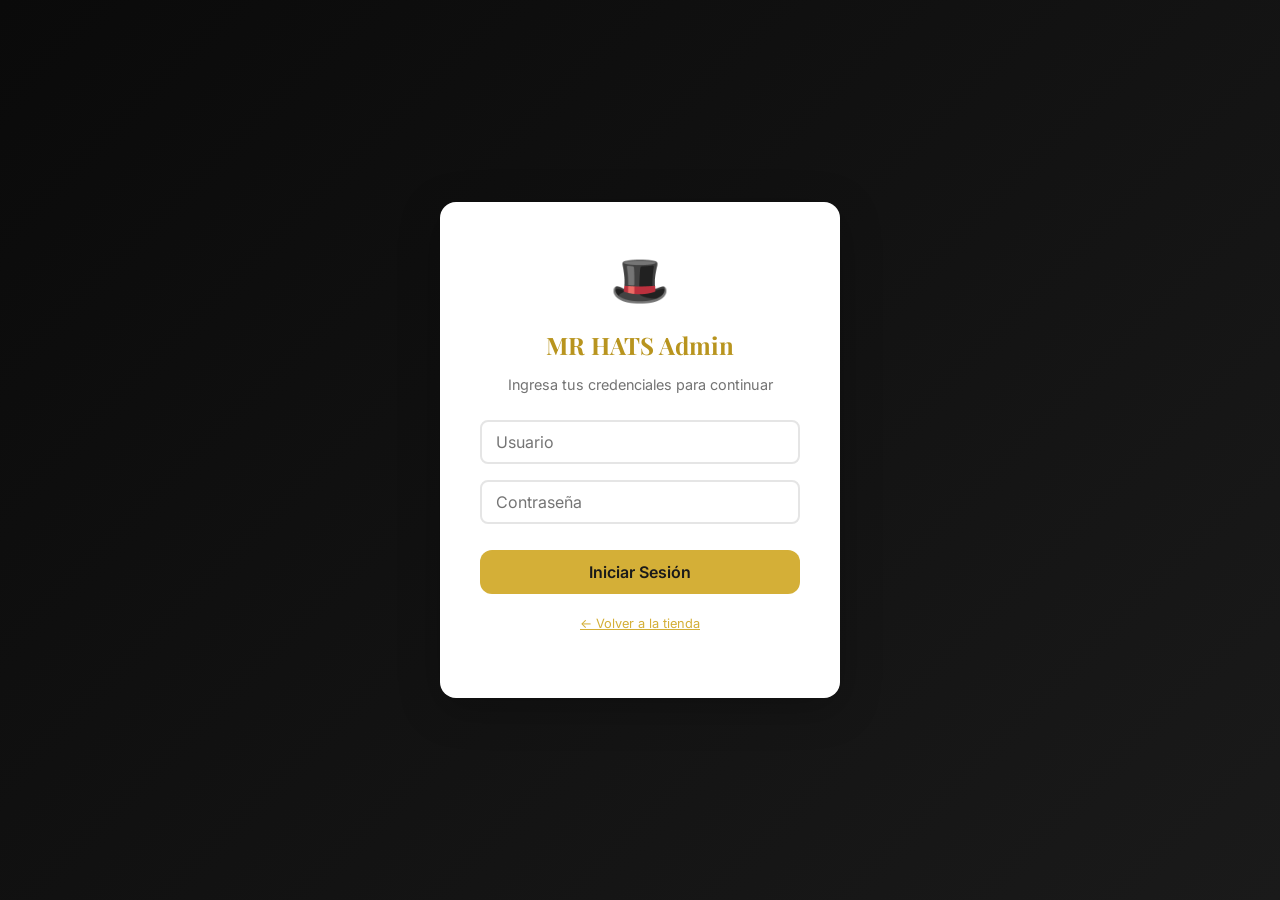
==== admin.html @ 76865976 "feat: Build complete MR HATS e-commerce site with admin panel - Professional storefront with product" ====
<!DOCTYPE html>
<html lang="es">
<head>
    <meta charset="UTF-8">
    <meta name="viewport" content="width=device-width, initial-scale=1.0">
    <title>MR HATS - Panel de Administración</title>
    <link rel="stylesheet" href="css/styles.css">
    <link href="https://fonts.googleapis.com/css2?family=Playfair+Display:wght@400;700;900&family=Inter:wght@300;400;500;600;700&display=swap" rel="stylesheet">
</head>
<body>
    <!-- Login Screen -->
    <div class="admin-login" id="loginScreen">
        <div class="login-box">
            <span class="logo-icon">🎩</span>
            <h2>MR HATS Admin</h2>
            <p>Ingresa tus credenciales para continuar</p>
            <div class="login-error" id="loginError">Usuario o contraseña incorrectos</div>
            <form onsubmit="handleLogin(event)">
                <div class="form-group">
                    <input type="text" id="loginUser" placeholder="Usuario" required>
                </div>
                <div class="form-group">
                    <input type="password" id="loginPass" placeholder="Contraseña" required>
                </div>
                <button type="submit" class="btn btn-primary btn-full">Iniciar Sesión</button>
            </form>
            <p style="margin-top: 20px; font-size: 0.8rem; color: #999;">
                <a href="index.html" style="color: #D4AF37;">← Volver a la tienda</a>
            </p>
        </div>
    </div>

    <!-- Admin Layout -->
    <div class="admin-layout" id="adminLayout">
        <!-- Admin Header -->
        <div class="admin-header">
            <h2>🎩 MR HATS - Admin Panel</h2>
            <div class="admin-header-actions">
                <a href="index.html" class="btn btn-outline btn-sm">Ver Tienda</a>
                <button class="btn btn-danger btn-sm" onclick="handleLogout()">Cerrar Sesión</button>
            </div>
        </div>

        <div class="admin-body">
            <!-- Sidebar -->
            <div class="admin-sidebar">
                <button class="admin-nav-item active" onclick="showSection('dashboard', this)">📊 Dashboard</button>
                <button class="admin-nav-item" onclick="showSection('products', this)">🎩 Productos</button>
                <button class="admin-nav-item" onclick="showSection('add-product', this)">➕ Agregar Producto</button>
                <button class="admin-nav-item" onclick="showSection('orders', this)">📦 Pedidos</button>
                <button class="admin-nav-item" onclick="showSection('inventory', this)">📋 Inventario</button>
            </div>

            <!-- Content -->
            <div class="admin-content">
                <!-- Dashboard -->
                <div class="admin-section active" id="section-dashboard">
                    <h2 style="margin-bottom: 24px;">Dashboard</h2>
                    <div class="stats-grid">
                        <div class="stat-card">
                            <h4>Total Productos</h4>
                            <div class="stat-value" id="statProducts">0</div>
                        </div>
                        <div class="stat-card">
                            <h4>Total Pedidos</h4>
                            <div class="stat-value" id="statOrders">0</div>
                        </div>
                        <div class="stat-card">
                            <h4>Ventas Totales</h4>
                            <div class="stat-value" id="statSales">$0</div>
                        </div>
                        <div class="stat-card">
                            <h4>Productos Agotados</h4>
                            <div class="stat-value" id="statOutOfStock">0</div>
                        </div>
                    </div>
                    <h3 style="margin-bottom: 16px;">Pedidos Recientes</h3>
                    <div id="recentOrders"></div>
                </div>

                <!-- Products -->
                <div class="admin-section" id="section-products">
                    <div class="admin-toolbar">
                        <h2>Productos</h2>
                        <button class="btn btn-primary btn-sm" onclick="showSection('add-product', document.querySelector('.admin-nav-item:nth-child(3)'))">+ Nuevo Producto</button>
                    </div>
                    <div id="productsTable"></div>
                </div>

                <!-- Add/Edit Product -->
                <div class="admin-section" id="section-add-product">
                    <h2 style="margin-bottom: 24px;" id="productFormTitle">Agregar Producto</h2>
                    <div class="admin-form">
                        <form onsubmit="saveProduct(event)">
                            <input type="hidden" id="editProductId" value="">
                            <div class="form-group">
                                <label>Nombre del Producto *</label>
                                <input type="text" id="prodName" required placeholder="Ej: 59FIFTY Fitted Yankees">
                            </div>
                            <div class="form-group">
                                <label>Marca *</label>
                                <select id="prodBrand" required onchange="autoPrice()">
                                    <option value="">Seleccionar marca</option>
                                    <option value="New Era">New Era ($25.00)</option>
                                    <option value="Stetson">Stetson ($49.99)</option>
                                    <option value="Resistol">Resistol ($49.99)</option>
                                    <option value="Ariat">Ariat ($49.99)</option>
                                    <option value="Bailey">Bailey ($49.99)</option>
                                    <option value="Charlie 1 Horse">Charlie 1 Horse ($49.99)</option>
                                    <option value="Larry Mahan">Larry Mahan ($49.99)</option>
                                </select>
                            </div>
                            <div class="form-group">
                                <label>Categoría *</label>
                                <select id="prodCategory" required>
                                    <option value="">Seleccionar categoría</option>
                                    <option value="Western">Western / Cowboy</option>
                                    <option value="Baseball">Baseball / Snapback</option>
                                    <option value="Dress">Dress Hats</option>
                                    <option value="Straw">Straw Hats</option>
                                    <option value="Felt">Felt Hats</option>
                                </select>
                            </div>
                            <div class="form-group">
                                <label>Precio ($) *</label>
                                <input type="number" id="prodPrice" step="0.01" required placeholder="25.00">
                            </div>
                            <div class="form-group">
                                <label>Descripción</label>
                                <textarea id="prodDescription" rows="3" placeholder="Descripción del producto..."></textarea>
                            </div>
                            <div class="form-group">
                                <label>Color</label>
                                <input type="text" id="prodColor" placeholder="Ej: Negro, Café, Natural">
                            </div>
                            <div class="form-group">
                                <label>Emoji (imagen)</label>
                                <select id="prodImage">
                                    <option value="🧢">🧢 Gorra</option>
                                    <option value="🤠">🤠 Cowboy</option>
                                    <option value="🎩">🎩 Sombrero</option>
                                </select>
                            </div>
                            <div class="form-group">
                                <label>
                                    <input type="checkbox" id="prodInStock" checked> En Stock
                                </label>
                            </div>
                            <div style="display: flex; gap: 12px;">
                                <button type="submit" class="btn btn-primary">Guardar Producto</button>
                                <button type="button" class="btn btn-outline" onclick="resetProductForm()">Cancelar</button>
                            </div>
                        </form>
                    </div>
                </div>

                <!-- Orders -->
                <div class="admin-section" id="section-orders">
                    <h2 style="margin-bottom: 24px;">Pedidos</h2>
                    <div id="ordersTable"></div>
                </div>

                <!-- Inventory -->
                <div class="admin-section" id="section-inventory">
                    <h2 style="margin-bottom: 24px;">Inventario</h2>
                    <div id="inventoryTable"></div>
                </div>
            </div>
        </div>
    </div>

    <!-- Edit Order Modal -->
    <div class="modal-overlay" id="orderModal">
        <div class="modal">
            <div class="modal-header">
                <h3>Actualizar Pedido</h3>
                <button onclick="closeOrderModal()" class="modal-close">✕</button>
            </div>
            <div id="orderDetails"></div>
            <div class="form-group" style="margin-top: 16px;">
                <label>Estado del Pedido</label>
                <select id="orderStatus">
                    <option value="Pending">Pendiente</option>
                    <option value="Processing">Procesando</option>
                    <option value="Shipped">Enviado</option>
                    <option value="Delivered">Entregado</option>
                </select>
            </div>
            <button class="btn btn-primary" onclick="updateOrderStatus()">Actualizar Estado</button>
        </div>
    </div>

    <script src="js/admin.js"></script>
</body>
</html>
---- css/styles.css ----
/* ==========================================
   MR HATS - Premium Hats | San Antonio, TX
   ========================================== */

:root {
    --black: #1a1a1a;
    --dark: #111111;
    --gold: #D4AF37;
    --gold-light: #e8cc6e;
    --gold-dark: #b8941e;
    --white: #ffffff;
    --gray-100: #f5f5f5;
    --gray-200: #e5e5e5;
    --gray-300: #d4d4d4;
    --gray-600: #737373;
    --gray-800: #333333;
    --success: #22c55e;
    --danger: #ef4444;
    --warning: #f59e0b;
    --radius: 12px;
    --shadow: 0 4px 20px rgba(0,0,0,0.15);
    --shadow-lg: 0 10px 40px rgba(0,0,0,0.25);
    --transition: all 0.3s ease;
}

* {
    margin: 0;
    padding: 0;
    box-sizing: border-box;
}

body {
    font-family: 'Inter', -apple-system, BlinkMacSystemFont, sans-serif;
    background: var(--gray-100);
    color: var(--black);
    line-height: 1.6;
    overflow-x: hidden;
}

h1, h2, h3, h4, h5, h6 {
    font-family: 'Playfair Display', Georgia, serif;
}

.container {
    max-width: 1280px;
    margin: 0 auto;
    padding: 0 20px;
}

.btn {
    display: inline-block;
    padding: 12px 32px;
    border: none;
    border-radius: var(--radius);
    font-size: 1rem;
    font-weight: 600;
    cursor: pointer;
    transition: var(--transition);
    text-decoration: none;
    text-align: center;
    font-family: 'Inter', sans-serif;
}

.btn-primary {
    background: var(--gold);
    color: var(--black);
}

.btn-primary:hover {
    background: var(--gold-light);
    transform: translateY(-2px);
    box-shadow: 0 4px 15px rgba(212, 175, 55, 0.4);
}

.btn-outline {
    background: transparent;
    border: 2px solid var(--gold);
    color: var(--gold);
}

.btn-outline:hover {
    background: var(--gold);
    color: var(--black);
}

.btn-danger {
    background: var(--danger);
    color: white;
}

.btn-danger:hover {
    background: #dc2626;
}

.btn-sm {
    padding: 8px 16px;
    font-size: 0.85rem;
}

.btn-full {
    width: 100%;
    margin-top: 10px;
}

/* ==========================================
   HEADER
   ========================================== */
.header {
    position: fixed;
    top: 0;
    left: 0;
    right: 0;
    z-index: 1000;
    background: var(--dark);
    border-bottom: 2px solid var(--gold);
    transition: var(--transition);
}

.header.scrolled {
    box-shadow: var(--shadow-lg);
}

.header-inner {
    display: flex;
    align-items: center;
    justify-content: space-between;
    padding: 12px 20px;
}

.logo {
    display: flex;
    align-items: center;
    gap: 12px;
    text-decoration: none;
    color: var(--white);
}

.logo-icon {
    font-size: 2.2rem;
}

.logo-text {
    font-size: 1.8rem;
    font-weight: 900;
    color: var(--gold);
    letter-spacing: 3px;
    line-height: 1;
}

.logo-tagline {
    font-size: 0.7rem;
    color: var(--gray-300);
    letter-spacing: 2px;
    text-transform: uppercase;
}

.nav {
    display: flex;
    align-items: center;
    gap: 8px;
}

.nav-link {
    color: var(--gray-300);
    text-decoration: none;
    padding: 8px 16px;
    border-radius: 8px;
    font-weight: 500;
    font-size: 0.95rem;
    transition: var(--transition);
}

.nav-link:hover, .nav-link.active {
    color: var(--gold);
    background: rgba(212, 175, 55, 0.1);
}

.nav-admin {
    font-size: 0.8rem;
    opacity: 0.5;
}

.header-actions {
    display: flex;
    align-items: center;
    gap: 16px;
}

.search-toggle, .cart-toggle, .menu-toggle {
    cursor: pointer;
    font-size: 1.3rem;
    color: var(--white);
    position: relative;
    transition: var(--transition);
}

.search-toggle:hover, .cart-toggle:hover {
    color: var(--gold);
}

.cart-count {
    position: absolute;
    top: -8px;
    right: -10px;
    background: var(--gold);
    color: var(--black);
    font-size: 0.7rem;
    font-weight: 700;
    width: 20px;
    height: 20px;
    border-radius: 50%;
    display: flex;
    align-items: center;
    justify-content: center;
    font-family: 'Inter', sans-serif;
}

.menu-toggle {
    display: none;
    font-size: 1.5rem;
}

.search-bar {
    display: none;
    background: var(--black);
    padding: 12px 0;
    border-top: 1px solid rgba(212, 175, 55, 0.2);
}

.search-bar.active {
    display: block;
}

.search-bar .container {
    display: flex;
    gap: 10px;
}

.search-bar input {
    flex: 1;
    padding: 10px 20px;
    background: var(--gray-800);
    border: 1px solid var(--gray-600);
    border-radius: var(--radius);
    color: var(--white);
    font-size: 1rem;
    outline: none;
}

.search-bar input:focus {
    border-color: var(--gold);
}

.search-bar button {
    background: var(--gold);
    border: none;
    padding: 10px 16px;
    border-radius: var(--radius);
    cursor: pointer;
    font-size: 1.1rem;
}

/* ==========================================
   HERO
   ========================================== */
.hero {
    position: relative;
    min-height: 85vh;
    display: flex;
    align-items: center;
    justify-content: center;
    background: linear-gradient(135deg, #0a0a0a 0%, #1a1a1a 40%, #2a2118 100%);
    margin-top: 72px;
    overflow: hidden;
}

.hero-overlay {
    position: absolute;
    inset: 0;
    background: radial-gradient(circle at 30% 50%, rgba(212, 175, 55, 0.08) 0%, transparent 60%),
                radial-gradient(circle at 70% 80%, rgba(212, 175, 55, 0.05) 0%, transparent 50%);
}

.hero-content {
    position: relative;
    z-index: 2;
    text-align: center;
    padding: 40px 20px;
}

.hero-title {
    font-size: 3.5rem;
    color: var(--white);
    margin-bottom: 16px;
    line-height: 1.1;
}

.hero-title span {
    color: var(--gold);
}

.hero-subtitle {
    font-size: 1.2rem;
    color: var(--gray-300);
    margin-bottom: 32px;
    max-width: 500px;
    margin-left: auto;
    margin-right: auto;
}

.hero-prices {
    display: flex;
    gap: 20px;
    justify-content: center;
    margin-bottom: 40px;
    flex-wrap: wrap;
}

.price-badge {
    background: rgba(212, 175, 55, 0.1);
    border: 2px solid var(--gold);
    border-radius: var(--radius);
    padding: 16px 28px;
    text-align: center;
    transition: var(--transition);
}

.price-badge:hover {
    transform: translateY(-4px);
    box-shadow: 0 8px 25px rgba(212, 175, 55, 0.3);
}

.price-brand {
    display: block;
    color: var(--gray-300);
    font-size: 0.85rem;
    margin-bottom: 4px;
    font-weight: 500;
}

.price-amount {
    display: block;
    color: var(--gold);
    font-size: 2.2rem;
    font-weight: 900;
    font-family: 'Playfair Display', serif;
}

.hero-shapes {
    position: absolute;
    inset: 0;
    pointer-events: none;
    z-index: 1;
}

.shape {
    position: absolute;
    font-size: 4rem;
    opacity: 0.15;
    animation: float 6s ease-in-out infinite;
}

.shape-1 { top: 15%; left: 10%; animation-delay: 0s; }
.shape-2 { top: 60%; right: 8%; animation-delay: 2s; }
.shape-3 { bottom: 15%; left: 20%; animation-delay: 4s; }

@keyframes float {
    0%, 100% { transform: translateY(0) rotate(0deg); }
    50% { transform: translateY(-20px) rotate(10deg); }
}

/* ==========================================
   BRANDS SECTION
   ========================================== */
.brands-section {
    background: var(--dark);
    padding: 20px 0;
    border-bottom: 1px solid rgba(212, 175, 55, 0.2);
}

.brands-scroll {
    display: flex;
    align-items: center;
    justify-content: center;
    gap: 20px;
    flex-wrap: wrap;
}

.brand-item {
    color: var(--gold);
    font-weight: 700;
    font-size: 0.85rem;
    letter-spacing: 3px;
    white-space: nowrap;
}

.brand-sep {
    color: var(--gold);
    opacity: 0.4;
    font-size: 0.7rem;
}

/* ==========================================
   SHOP SECTION
   ========================================== */
.shop-section {
    padding: 80px 0;
}

.section-title {
    font-size: 2.5rem;
    text-align: center;
    margin-bottom: 8px;
    color: var(--black);
}

.section-subtitle {
    text-align: center;
    color: var(--gray-600);
    font-size: 1.1rem;
    margin-bottom: 40px;
}

.filters {
    display: flex;
    gap: 16px;
    margin-bottom: 40px;
    flex-wrap: wrap;
    justify-content: center;
    background: var(--white);
    padding: 20px;
    border-radius: var(--radius);
    box-shadow: 0 2px 10px rgba(0,0,0,0.05);
}

.filter-group {
    display: flex;
    align-items: center;
    gap: 8px;
}

.filter-group label {
    font-weight: 600;
    font-size: 0.9rem;
    color: var(--gray-800);
}

.filter-group select {
    padding: 10px 16px;
    border: 2px solid var(--gray-200);
    border-radius: 8px;
    font-size: 0.9rem;
    background: white;
    cursor: pointer;
    font-family: 'Inter', sans-serif;
    transition: var(--transition);
}

.filter-group select:focus {
    border-color: var(--gold);
    outline: none;
}

.products-grid {
    display: grid;
    grid-template-columns: repeat(auto-fill, minmax(280px, 1fr));
    gap: 24px;
}

.product-card {
    background: var(--white);
    border-radius: var(--radius);
    overflow: hidden;
    box-shadow: 0 2px 10px rgba(0,0,0,0.06);
    transition: var(--transition);
    position: relative;
}

.product-card:hover {
    transform: translateY(-6px);
    box-shadow: var(--shadow);
}

.product-image {
    height: 200px;
    display: flex;
    align-items: center;
    justify-content: center;
    font-size: 5rem;
    background: linear-gradient(135deg, #f8f8f8, #eeeeee);
    position: relative;
}

.product-badge {
    position: absolute;
    top: 12px;
    left: 12px;
    background: var(--gold);
    color: var(--black);
    padding: 4px 12px;
    border-radius: 20px;
    font-size: 0.75rem;
    font-weight: 700;
    letter-spacing: 1px;
}

.product-badge.out-of-stock {
    background: var(--danger);
    color: white;
}

.product-info {
    padding: 20px;
}

.product-brand {
    font-size: 0.8rem;
    color: var(--gold-dark);
    font-weight: 600;
    text-transform: uppercase;
    letter-spacing: 1px;
    margin-bottom: 4px;
}

.product-name {
    font-size: 1.1rem;
    font-weight: 700;
    color: var(--black);
    margin-bottom: 8px;
    line-height: 1.3;
}

.product-description {
    font-size: 0.85rem;
    color: var(--gray-600);
    margin-bottom: 12px;
    line-height: 1.5;
}

.product-meta {
    display: flex;
    align-items: center;
    gap: 8px;
    margin-bottom: 16px;
}

.product-category {
    font-size: 0.75rem;
    background: var(--gray-100);
    padding: 4px 10px;
    border-radius: 20px;
    color: var(--gray-600);
}

.product-color {
    font-size: 0.75rem;
    color: var(--gray-600);
}

.product-footer {
    display: flex;
    align-items: center;
    justify-content: space-between;
}

.product-price {
    font-size: 1.5rem;
    font-weight: 900;
    color: var(--gold-dark);
    font-family: 'Playfair Display', serif;
}

.product-add-btn {
    background: var(--black);
    color: var(--gold);
    border: none;
    padding: 10px 20px;
    border-radius: 8px;
    cursor: pointer;
    font-weight: 600;
    font-size: 0.9rem;
    transition: var(--transition);
    font-family: 'Inter', sans-serif;
}

.product-add-btn:hover {
    background: var(--gold);
    color: var(--black);
}

.product-add-btn:disabled {
    opacity: 0.5;
    cursor: not-allowed;
}

.no-results {
    text-align: center;
    padding: 60px 20px;
    color: var(--gray-600);
    font-size: 1.1rem;
}

/* ==========================================
   ABOUT SECTION
   ========================================== */
.about-section {
    padding: 80px 0;
    background: var(--white);
}

.about-grid {
    display: grid;
    grid-template-columns: 1fr 1fr;
    gap: 60px;
    align-items: center;
}

.about-content p {
    color: var(--gray-600);
    margin-bottom: 16px;
    font-size: 1.05rem;
}

.about-features {
    margin-top: 30px;
}

.feature {
    display: flex;
    align-items: center;
    gap: 12px;
    margin-bottom: 12px;
    font-weight: 500;
}

.feature-icon {
    color: var(--gold);
    font-weight: 700;
    font-size: 1.2rem;
}

.about-hat-display {
    text-align: center;
    background: linear-gradient(135deg, var(--dark), #2a2118);
    border-radius: 20px;
    padding: 60px;
    position: relative;
}

.about-hat-display span {
    font-size: 8rem;
}

.about-badge {
    position: absolute;
    bottom: 20px;
    right: 20px;
    background: var(--gold);
    color: var(--black);
    padding: 8px 20px;
    border-radius: 20px;
    font-weight: 700;
    font-size: 0.85rem;
}

/* ==========================================
   CONTACT SECTION
   ========================================== */
.contact-section {
    padding: 80px 0;
    background: var(--gray-100);
}

.contact-grid {
    display: grid;
    grid-template-columns: 1fr 1fr;
    gap: 40px;
    margin-top: 40px;
}

.contact-item {
    display: flex;
    gap: 16px;
    margin-bottom: 24px;
    align-items: flex-start;
}

.contact-icon {
    font-size: 1.5rem;
    margin-top: 2px;
}

.contact-item strong {
    display: block;
    margin-bottom: 4px;
    font-size: 1rem;
}

.contact-item p {
    color: var(--gray-600);
    font-size: 0.95rem;
}

.contact-form {
    background: var(--white);
    padding: 30px;
    border-radius: var(--radius);
    box-shadow: var(--shadow);
}

.contact-form h3 {
    margin-bottom: 20px;
    font-size: 1.3rem;
}

.contact-form input,
.contact-form textarea {
    width: 100%;
    padding: 12px 16px;
    border: 2px solid var(--gray-200);
    border-radius: 8px;
    font-size: 1rem;
    margin-bottom: 14px;
    font-family: 'Inter', sans-serif;
    transition: var(--transition);
}

.contact-form input:focus,
.contact-form textarea:focus {
    border-color: var(--gold);
    outline: none;
}

/* ==========================================
   FOOTER
   ========================================== */
.footer {
    background: var(--dark);
    color: var(--gray-300);
    padding: 60px 0 30px;
    border-top: 3px solid var(--gold);
}

.footer-grid {
    display: grid;
    grid-template-columns: 2fr 1fr 1fr 1fr;
    gap: 40px;
    margin-bottom: 40px;
}

.footer-brand h3 {
    color: var(--gold);
    font-size: 1.4rem;
    margin-bottom: 12px;
}

.footer-brand p {
    font-size: 0.9rem;
    margin-bottom: 8px;
}

.footer-links h4 {
    color: var(--gold);
    font-size: 1rem;
    margin-bottom: 16px;
    font-family: 'Inter', sans-serif;
    font-weight: 600;
}

.footer-links a {
    display: block;
    color: var(--gray-300);
    text-decoration: none;
    font-size: 0.9rem;
    margin-bottom: 8px;
    transition: var(--transition);
}

.footer-links a:hover {
    color: var(--gold);
    padding-left: 4px;
}

.footer-bottom {
    border-top: 1px solid rgba(255,255,255,0.1);
    padding-top: 20px;
    text-align: center;
    font-size: 0.85rem;
}

/* ==========================================
   CART SIDEBAR
   ========================================== */
.cart-overlay {
    display: none;
    position: fixed;
    inset: 0;
    background: rgba(0,0,0,0.6);
    z-index: 2000;
    backdrop-filter: blur(4px);
}

.cart-overlay.active {
    display: block;
}

.cart-sidebar {
    position: fixed;
    top: 0;
    right: -420px;
    width: 400px;
    max-width: 90vw;
    height: 100vh;
    background: var(--white);
    z-index: 2001;
    transition: right 0.3s ease;
    display: flex;
    flex-direction: column;
    box-shadow: var(--shadow-lg);
}

.cart-sidebar.active {
    right: 0;
}

.cart-header {
    display: flex;
    justify-content: space-between;
    align-items: center;
    padding: 20px;
    border-bottom: 2px solid var(--gold);
    background: var(--dark);
    color: var(--white);
}

.cart-header h3 {
    font-size: 1.2rem;
    color: var(--gold);
}

.cart-close {
    background: none;
    border: none;
    color: var(--white);
    font-size: 1.3rem;
    cursor: pointer;
    padding: 4px 8px;
    border-radius: 4px;
    transition: var(--transition);
}

.cart-close:hover {
    background: rgba(255,255,255,0.1);
}

.cart-items {
    flex: 1;
    overflow-y: auto;
    padding: 16px;
}

.cart-empty {
    text-align: center;
    padding: 40px 20px;
    color: var(--gray-600);
}

.cart-item {
    display: flex;
    gap: 12px;
    padding: 14px;
    background: var(--gray-100);
    border-radius: 10px;
    margin-bottom: 10px;
    align-items: center;
}

.cart-item-emoji {
    font-size: 2rem;
    width: 50px;
    text-align: center;
}

.cart-item-info {
    flex: 1;
}

.cart-item-name {
    font-weight: 600;
    font-size: 0.9rem;
    margin-bottom: 2px;
}

.cart-item-brand {
    font-size: 0.75rem;
    color: var(--gray-600);
}

.cart-item-price {
    color: var(--gold-dark);
    font-weight: 700;
    font-size: 0.95rem;
    margin-top: 4px;
}

.cart-item-actions {
    display: flex;
    align-items: center;
    gap: 8px;
}

.cart-qty-btn {
    width: 28px;
    height: 28px;
    border: 1px solid var(--gray-300);
    background: var(--white);
    border-radius: 6px;
    cursor: pointer;
    font-size: 1rem;
    display: flex;
    align-items: center;
    justify-content: center;
    transition: var(--transition);
}

.cart-qty-btn:hover {
    border-color: var(--gold);
    color: var(--gold);
}

.cart-qty {
    font-weight: 700;
    min-width: 20px;
    text-align: center;
}

.cart-item-remove {
    background: none;
    border: none;
    color: var(--danger);
    cursor: pointer;
    font-size: 1rem;
    padding: 4px;
    transition: var(--transition);
}

.cart-item-remove:hover {
    transform: scale(1.2);
}

.cart-footer {
    padding: 20px;
    border-top: 2px solid var(--gray-200);
    background: var(--gray-100);
}

.cart-total-row {
    display: flex;
    justify-content: space-between;
    margin-bottom: 8px;
    font-size: 0.95rem;
}

.cart-total-final {
    font-weight: 700;
    font-size: 1.2rem;
    padding-top: 8px;
    border-top: 1px solid var(--gray-300);
    color: var(--gold-dark);
}

/* ==========================================
   WHATSAPP BUTTON
   ========================================== */
.whatsapp-btn {
    position: fixed;
    bottom: 30px;
    right: 30px;
    width: 60px;
    height: 60px;
    background: #25D366;
    color: white;
    border-radius: 50%;
    display: flex;
    align-items: center;
    justify-content: center;
    font-size: 1.8rem;
    text-decoration: none;
    box-shadow: 0 4px 15px rgba(37, 211, 102, 0.4);
    z-index: 999;
    transition: var(--transition);
    animation: pulse 2s infinite;
}

.whatsapp-btn:hover {
    transform: scale(1.1);
}

@keyframes pulse {
    0%, 100% { box-shadow: 0 4px 15px rgba(37, 211, 102, 0.4); }
    50% { box-shadow: 0 4px 25px rgba(37, 211, 102, 0.6); }
}

/* ==========================================
   MODALS
   ========================================== */
.modal-overlay {
    display: none;
    position: fixed;
    inset: 0;
    background: rgba(0,0,0,0.7);
    z-index: 3000;
    align-items: center;
    justify-content: center;
    backdrop-filter: blur(4px);
}

.modal-overlay.active {
    display: flex;
}

.modal {
    background: var(--white);
    border-radius: 16px;
    padding: 32px;
    width: 500px;
    max-width: 90vw;
    max-height: 90vh;
    overflow-y: auto;
    box-shadow: var(--shadow-lg);
}

.modal-header {
    display: flex;
    justify-content: space-between;
    align-items: center;
    margin-bottom: 24px;
}

.modal-header h3 {
    font-size: 1.4rem;
}

.modal-close {
    background: none;
    border: none;
    font-size: 1.3rem;
    cursor: pointer;
    color: var(--gray-600);
    padding: 4px 8px;
}

.modal-success {
    text-align: center;
    padding: 40px;
}

.success-icon {
    font-size: 4rem;
    margin-bottom: 16px;
}

.modal-success h3 {
    font-size: 1.6rem;
    margin-bottom: 12px;
}

.modal-success p {
    color: var(--gray-600);
    margin-bottom: 8px;
}

.form-group {
    margin-bottom: 16px;
}

.form-group label {
    display: block;
    font-weight: 600;
    margin-bottom: 6px;
    font-size: 0.9rem;
}

.form-group input,
.form-group textarea,
.form-group select {
    width: 100%;
    padding: 10px 14px;
    border: 2px solid var(--gray-200);
    border-radius: 8px;
    font-size: 1rem;
    font-family: 'Inter', sans-serif;
    transition: var(--transition);
}

.form-group input:focus,
.form-group textarea:focus,
.form-group select:focus {
    border-color: var(--gold);
    outline: none;
}

.checkout-summary {
    background: var(--gray-100);
    padding: 16px;
    border-radius: 10px;
    margin: 16px 0;
    font-size: 0.9rem;
}

/* ==========================================
   TOAST NOTIFICATION
   ========================================== */
.toast {
    position: fixed;
    bottom: 30px;
    left: 50%;
    transform: translateX(-50%) translateY(100px);
    background: var(--dark);
    color: var(--white);
    padding: 14px 28px;
    border-radius: var(--radius);
    font-weight: 500;
    z-index: 5000;
    transition: transform 0.3s ease;
    border: 1px solid var(--gold);
    box-shadow: var(--shadow);
}

.toast.show {
    transform: translateX(-50%) translateY(0);
}

/* ==========================================
   ADMIN STYLES
   ========================================== */
.admin-login {
    min-height: 100vh;
    display: flex;
    align-items: center;
    justify-content: center;
    background: linear-gradient(135deg, #0a0a0a, #1a1a1a);
}

.login-box {
    background: var(--white);
    padding: 40px;
    border-radius: 16px;
    width: 400px;
    max-width: 90vw;
    box-shadow: var(--shadow-lg);
    text-align: center;
}

.login-box .logo-icon {
    font-size: 3rem;
    display: block;
    margin-bottom: 8px;
}

.login-box h2 {
    color: var(--gold-dark);
    margin-bottom: 8px;
}

.login-box p {
    color: var(--gray-600);
    margin-bottom: 24px;
    font-size: 0.9rem;
}

.login-error {
    display: none;
    background: #fee2e2;
    color: var(--danger);
    padding: 10px;
    border-radius: 8px;
    margin-bottom: 16px;
    font-size: 0.9rem;
}

.admin-layout {
    display: none;
    min-height: 100vh;
}

.admin-header {
    background: var(--dark);
    color: var(--white);
    padding: 16px 24px;
    display: flex;
    justify-content: space-between;
    align-items: center;
    border-bottom: 2px solid var(--gold);
}

.admin-header h2 {
    color: var(--gold);
    font-size: 1.3rem;
}

.admin-header-actions {
    display: flex;
    gap: 12px;
    align-items: center;
}

.admin-body {
    display: flex;
    min-height: calc(100vh - 64px);
}

.admin-sidebar {
    width: 240px;
    background: var(--dark);
    padding: 20px 0;
    border-right: 1px solid rgba(212, 175, 55, 0.2);
}

.admin-nav-item {
    display: block;
    padding: 12px 24px;
    color: var(--gray-300);
    text-decoration: none;
    font-weight: 500;
    transition: var(--transition);
    cursor: pointer;
    border: none;
    background: none;
    width: 100%;
    text-align: left;
    font-family: 'Inter', sans-serif;
    font-size: 0.95rem;
}

.admin-nav-item:hover,
.admin-nav-item.active {
    background: rgba(212, 175, 55, 0.1);
    color: var(--gold);
    border-left: 3px solid var(--gold);
}

.admin-content {
    flex: 1;
    padding: 30px;
    background: var(--gray-100);
    overflow-y: auto;
}

.admin-section {
    display: none;
}

.admin-section.active {
    display: block;
}

.stats-grid {
    display: grid;
    grid-template-columns: repeat(auto-fit, minmax(220px, 1fr));
    gap: 20px;
    margin-bottom: 30px;
}

.stat-card {
    background: var(--white);
    padding: 24px;
    border-radius: var(--radius);
    box-shadow: 0 2px 8px rgba(0,0,0,0.05);
    border-left: 4px solid var(--gold);
}

.stat-card h4 {
    color: var(--gray-600);
    font-size: 0.85rem;
    font-family: 'Inter', sans-serif;
    font-weight: 600;
    margin-bottom: 8px;
    text-transform: uppercase;
    letter-spacing: 1px;
}

.stat-card .stat-value {
    font-size: 2rem;
    font-weight: 900;
    color: var(--black);
    font-family: 'Playfair Display', serif;
}

.admin-table {
    width: 100%;
    border-collapse: collapse;
    background: var(--white);
    border-radius: var(--radius);
    overflow: hidden;
    box-shadow: 0 2px 8px rgba(0,0,0,0.05);
}

.admin-table thead {
    background: var(--dark);
    color: var(--gold);
}

.admin-table th {
    padding: 14px 16px;
    text-align: left;
    font-weight: 600;
    font-size: 0.85rem;
    text-transform: uppercase;
    letter-spacing: 1px;
}

.admin-table td {
    padding: 12px 16px;
    border-bottom: 1px solid var(--gray-200);
    font-size: 0.9rem;
}

.admin-table tr:hover {
    background: var(--gray-100);
}

.status-badge {
    padding: 4px 12px;
    border-radius: 20px;
    font-size: 0.8rem;
    font-weight: 600;
    display: inline-block;
}

.status-pending { background: #fef3c7; color: #92400e; }
.status-processing { background: #dbeafe; color: #1e40af; }
.status-shipped { background: #d1fae5; color: #065f46; }
.status-delivered { background: #dcfce7; color: #166534; }

.admin-actions {
    display: flex;
    gap: 8px;
}

.admin-form {
    background: var(--white);
    padding: 30px;
    border-radius: var(--radius);
    box-shadow: 0 2px 8px rgba(0,0,0,0.05);
    max-width: 600px;
}

.admin-form h3 {
    margin-bottom: 20px;
    color: var(--gold-dark);
}

.admin-toolbar {
    display: flex;
    justify-content: space-between;
    align-items: center;
    margin-bottom: 20px;
    flex-wrap: wrap;
    gap: 12px;
}

/* ==========================================
   RESPONSIVE
   ========================================== */
@media (max-width: 1024px) {
    .footer-grid {
        grid-template-columns: 1fr 1fr;
        gap: 30px;
    }

    .about-grid {
        grid-template-columns: 1fr;
        gap: 40px;
    }
}

@media (max-width: 768px) {
    .menu-toggle {
        display: block;
    }

    .nav {
        display: none;
        position: absolute;
        top: 100%;
        left: 0;
        right: 0;
        background: var(--dark);
        flex-direction: column;
        padding: 16px;
        border-top: 1px solid rgba(212, 175, 55, 0.2);
    }

    .nav.active {
        display: flex;
    }

    .hero {
        min-height: 70vh;
        margin-top: 68px;
    }

    .hero-title {
        font-size: 2.2rem;
    }

    .price-amount {
        font-size: 1.8rem;
    }

    .section-title {
        font-size: 1.8rem;
    }

    .filters {
        flex-direction: column;
    }

    .filter-group {
        width: 100%;
    }

    .filter-group select {
        flex: 1;
    }

    .products-grid {
        grid-template-columns: repeat(auto-fill, minmax(240px, 1fr));
        gap: 16px;
    }

    .contact-grid {
        grid-template-columns: 1fr;
    }

    .footer-grid {
        grid-template-columns: 1fr;
        gap: 24px;
    }

    .admin-sidebar {
        display: none;
    }

    .admin-content {
        padding: 16px;
    }

    .stats-grid {
        grid-template-columns: 1fr 1fr;
    }

    .admin-table {
        font-size: 0.8rem;
    }

    .admin-table th, .admin-table td {
        padding: 8px 10px;
    }
}

@media (max-width: 480px) {
    .products-grid {
        grid-template-columns: 1fr;
    }

    .hero-title {
        font-size: 1.8rem;
    }

    .hero-prices {
        flex-direction: column;
        align-items: center;
    }

    .stats-grid {
        grid-template-columns: 1fr;
    }

    .logo-text {
        font-size: 1.4rem;
    }
}
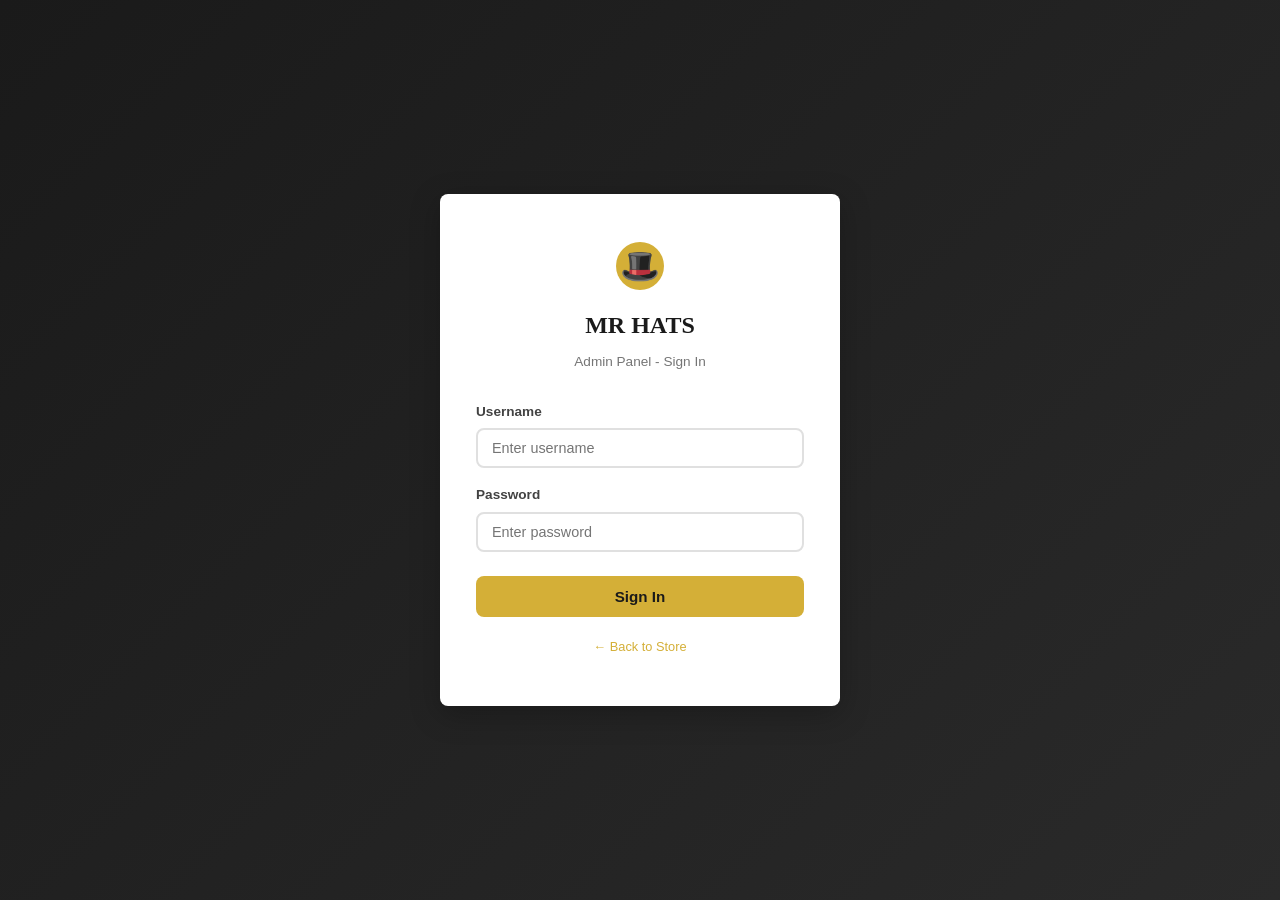
==== commit b3083310: "refactor: Improve site structure, styling, and UX - Restructured HTML with better semantic elements " ====
--- a/admin.html
+++ b/admin.html
@@ -1,195 +1,306 @@
 <!DOCTYPE html>
-<html lang="es">
+<html lang="en">
 <head>
     <meta charset="UTF-8">
     <meta name="viewport" content="width=device-width, initial-scale=1.0">
-    <title>MR HATS - Panel de Administración</title>
+    <title>MR HATS - Admin Panel</title>
     <link rel="stylesheet" href="css/styles.css">
-    <link href="https://fonts.googleapis.com/css2?family=Playfair+Display:wght@400;700;900&family=Inter:wght@300;400;500;600;700&display=swap" rel="stylesheet">
+    <link rel="icon" href="data:image/svg+xml,<svg xmlns='http://www.w3.org/2000/svg' viewBox='0 0 100 100'><text y='.9em' font-size='90'>🎩</text></svg>">
 </head>
-<body>
-    <!-- Login Screen -->
-    <div class="admin-login" id="loginScreen">
-        <div class="login-box">
-            <span class="logo-icon">🎩</span>
-            <h2>MR HATS Admin</h2>
-            <p>Ingresa tus credenciales para continuar</p>
-            <div class="login-error" id="loginError">Usuario o contraseña incorrectos</div>
-            <form onsubmit="handleLogin(event)">
-                <div class="form-group">
-                    <input type="text" id="loginUser" placeholder="Usuario" required>
-                </div>
-                <div class="form-group">
-                    <input type="password" id="loginPass" placeholder="Contraseña" required>
-                </div>
-                <button type="submit" class="btn btn-primary btn-full">Iniciar Sesión</button>
-            </form>
-            <p style="margin-top: 20px; font-size: 0.8rem; color: #999;">
-                <a href="index.html" style="color: #D4AF37;">← Volver a la tienda</a>
-            </p>
-        </div>
+<body class="admin-body">
+
+<!-- ===== LOGIN PAGE ===== -->
+<div class="login-page" id="loginPage">
+    <div class="login-box">
+        <div class="logo-icon" style="font-size:2rem;">🎩</div>
+        <h2>MR HATS</h2>
+        <p class="subtitle">Admin Panel - Sign In</p>
+        <div class="login-error" id="loginError"></div>
+        <form id="loginForm">
+            <div class="form-group">
+                <label for="loginUser">Username</label>
+                <input type="text" id="loginUser" required placeholder="Enter username" autocomplete="username">
+            </div>
+            <div class="form-group">
+                <label for="loginPass">Password</label>
+                <input type="password" id="loginPass" required placeholder="Enter password" autocomplete="current-password">
+            </div>
+            <button type="submit" class="btn btn-gold" style="width:100%;margin-top:8px;">Sign In</button>
+        </form>
+        <p style="margin-top:20px;font-size:0.8rem;color:#757575;">
+            <a href="index.html" style="color:var(--gold);">&larr; Back to Store</a>
+        </p>
     </div>
-
-    <!-- Admin Layout -->
-    <div class="admin-layout" id="adminLayout">
-        <!-- Admin Header -->
+</div>
+
+<!-- ===== ADMIN APP ===== -->
+<div class="admin-layout" id="adminApp" style="display:none;">
+
+    <!-- Sidebar -->
+    <aside class="admin-sidebar">
+        <div class="sidebar-brand">
+            <h3>MR HATS</h3>
+            <small>Admin Panel</small>
+        </div>
+        <nav>
+            <a href="#" data-section="dashboard" class="active">
+                <span class="nav-icon">📊</span>
+                <span>Dashboard</span>
+            </a>
+            <a href="#" data-section="products">
+                <span class="nav-icon">🎩</span>
+                <span>Products</span>
+            </a>
+            <a href="#" data-section="orders">
+                <span class="nav-icon">📦</span>
+                <span>Orders</span>
+            </a>
+            <a href="#" data-section="inventory">
+                <span class="nav-icon">📋</span>
+                <span>Inventory</span>
+            </a>
+        </nav>
+        <div class="sidebar-logout">
+            <button id="logoutBtn">🚪 Logout</button>
+        </div>
+    </aside>
+
+    <!-- Main Content -->
+    <main class="admin-main">
+
         <div class="admin-header">
-            <h2>🎩 MR HATS - Admin Panel</h2>
-            <div class="admin-header-actions">
-                <a href="index.html" class="btn btn-outline btn-sm">Ver Tienda</a>
-                <button class="btn btn-danger btn-sm" onclick="handleLogout()">Cerrar Sesión</button>
-            </div>
-        </div>
-
-        <div class="admin-body">
-            <!-- Sidebar -->
-            <div class="admin-sidebar">
-                <button class="admin-nav-item active" onclick="showSection('dashboard', this)">📊 Dashboard</button>
-                <button class="admin-nav-item" onclick="showSection('products', this)">🎩 Productos</button>
-                <button class="admin-nav-item" onclick="showSection('add-product', this)">➕ Agregar Producto</button>
-                <button class="admin-nav-item" onclick="showSection('orders', this)">📦 Pedidos</button>
-                <button class="admin-nav-item" onclick="showSection('inventory', this)">📋 Inventario</button>
-            </div>
-
-            <!-- Content -->
-            <div class="admin-content">
-                <!-- Dashboard -->
-                <div class="admin-section active" id="section-dashboard">
-                    <h2 style="margin-bottom: 24px;">Dashboard</h2>
-                    <div class="stats-grid">
-                        <div class="stat-card">
-                            <h4>Total Productos</h4>
-                            <div class="stat-value" id="statProducts">0</div>
-                        </div>
-                        <div class="stat-card">
-                            <h4>Total Pedidos</h4>
-                            <div class="stat-value" id="statOrders">0</div>
-                        </div>
-                        <div class="stat-card">
-                            <h4>Ventas Totales</h4>
-                            <div class="stat-value" id="statSales">$0</div>
-                        </div>
-                        <div class="stat-card">
-                            <h4>Productos Agotados</h4>
-                            <div class="stat-value" id="statOutOfStock">0</div>
-                        </div>
-                    </div>
-                    <h3 style="margin-bottom: 16px;">Pedidos Recientes</h3>
-                    <div id="recentOrders"></div>
-                </div>
-
-                <!-- Products -->
-                <div class="admin-section" id="section-products">
-                    <div class="admin-toolbar">
-                        <h2>Productos</h2>
-                        <button class="btn btn-primary btn-sm" onclick="showSection('add-product', document.querySelector('.admin-nav-item:nth-child(3)'))">+ Nuevo Producto</button>
-                    </div>
-                    <div id="productsTable"></div>
-                </div>
-
-                <!-- Add/Edit Product -->
-                <div class="admin-section" id="section-add-product">
-                    <h2 style="margin-bottom: 24px;" id="productFormTitle">Agregar Producto</h2>
-                    <div class="admin-form">
-                        <form onsubmit="saveProduct(event)">
-                            <input type="hidden" id="editProductId" value="">
-                            <div class="form-group">
-                                <label>Nombre del Producto *</label>
-                                <input type="text" id="prodName" required placeholder="Ej: 59FIFTY Fitted Yankees">
-                            </div>
-                            <div class="form-group">
-                                <label>Marca *</label>
-                                <select id="prodBrand" required onchange="autoPrice()">
-                                    <option value="">Seleccionar marca</option>
-                                    <option value="New Era">New Era ($25.00)</option>
-                                    <option value="Stetson">Stetson ($49.99)</option>
-                                    <option value="Resistol">Resistol ($49.99)</option>
-                                    <option value="Ariat">Ariat ($49.99)</option>
-                                    <option value="Bailey">Bailey ($49.99)</option>
-                                    <option value="Charlie 1 Horse">Charlie 1 Horse ($49.99)</option>
-                                    <option value="Larry Mahan">Larry Mahan ($49.99)</option>
-                                </select>
-                            </div>
-                            <div class="form-group">
-                                <label>Categoría *</label>
-                                <select id="prodCategory" required>
-                                    <option value="">Seleccionar categoría</option>
-                                    <option value="Western">Western / Cowboy</option>
-                                    <option value="Baseball">Baseball / Snapback</option>
-                                    <option value="Dress">Dress Hats</option>
-                                    <option value="Straw">Straw Hats</option>
-                                    <option value="Felt">Felt Hats</option>
-                                </select>
-                            </div>
-                            <div class="form-group">
-                                <label>Precio ($) *</label>
-                                <input type="number" id="prodPrice" step="0.01" required placeholder="25.00">
-                            </div>
-                            <div class="form-group">
-                                <label>Descripción</label>
-                                <textarea id="prodDescription" rows="3" placeholder="Descripción del producto..."></textarea>
-                            </div>
-                            <div class="form-group">
-                                <label>Color</label>
-                                <input type="text" id="prodColor" placeholder="Ej: Negro, Café, Natural">
-                            </div>
-                            <div class="form-group">
-                                <label>Emoji (imagen)</label>
-                                <select id="prodImage">
-                                    <option value="🧢">🧢 Gorra</option>
-                                    <option value="🤠">🤠 Cowboy</option>
-                                    <option value="🎩">🎩 Sombrero</option>
-                                </select>
-                            </div>
-                            <div class="form-group">
-                                <label>
-                                    <input type="checkbox" id="prodInStock" checked> En Stock
-                                </label>
-                            </div>
-                            <div style="display: flex; gap: 12px;">
-                                <button type="submit" class="btn btn-primary">Guardar Producto</button>
-                                <button type="button" class="btn btn-outline" onclick="resetProductForm()">Cancelar</button>
-                            </div>
-                        </form>
-                    </div>
-                </div>
-
-                <!-- Orders -->
-                <div class="admin-section" id="section-orders">
-                    <h2 style="margin-bottom: 24px;">Pedidos</h2>
-                    <div id="ordersTable"></div>
-                </div>
-
-                <!-- Inventory -->
-                <div class="admin-section" id="section-inventory">
-                    <h2 style="margin-bottom: 24px;">Inventario</h2>
-                    <div id="inventoryTable"></div>
-                </div>
-            </div>
-        </div>
+            <h2 id="adminTitle">Dashboard</h2>
+            <a href="index.html" class="btn btn-outline btn-sm">🏪 View Store</a>
+        </div>
+
+        <!-- ===== DASHBOARD SECTION ===== -->
+        <div class="admin-section active" id="section-dashboard">
+            <div class="dashboard-cards">
+                <div class="dash-card">
+                    <div class="card-icon gold">💰</div>
+                    <div class="card-info">
+                        <h3 id="dashRevenue">$0.00</h3>
+                        <p>Total Revenue</p>
+                    </div>
+                </div>
+                <div class="dash-card">
+                    <div class="card-icon blue">🎩</div>
+                    <div class="card-info">
+                        <h3 id="dashProducts">0</h3>
+                        <p>Total Products</p>
+                    </div>
+                </div>
+                <div class="dash-card">
+                    <div class="card-icon green">📦</div>
+                    <div class="card-info">
+                        <h3 id="dashOrders">0</h3>
+                        <p>Total Orders</p>
+                    </div>
+                </div>
+                <div class="dash-card">
+                    <div class="card-icon red">✅</div>
+                    <div class="card-info">
+                        <h3 id="dashInStock">0</h3>
+                        <p>In Stock Items</p>
+                    </div>
+                </div>
+            </div>
+
+            <div class="admin-panel">
+                <div class="panel-header">
+                    <h3>Recent Orders</h3>
+                </div>
+                <div style="overflow-x:auto;">
+                    <table class="admin-table">
+                        <thead>
+                            <tr>
+                                <th>Order ID</th>
+                                <th>Customer</th>
+                                <th>Items</th>
+                                <th>Total</th>
+                                <th>Status</th>
+                            </tr>
+                        </thead>
+                        <tbody id="dashRecentOrders">
+                            <tr><td colspan="5" style="text-align:center;color:#757575;padding:24px;">No orders yet</td></tr>
+                        </tbody>
+                    </table>
+                </div>
+            </div>
+        </div>
+
+        <!-- ===== PRODUCTS SECTION ===== -->
+        <div class="admin-section" id="section-products">
+            <div class="admin-panel">
+                <div class="panel-header">
+                    <h3>All Products</h3>
+                    <button class="btn btn-gold btn-sm" onclick="openProductForm()">+ Add Product</button>
+                </div>
+                <div style="overflow-x:auto;">
+                    <table class="admin-table">
+                        <thead>
+                            <tr>
+                                <th>ID</th>
+                                <th>Name</th>
+                                <th>Brand</th>
+                                <th>Category</th>
+                                <th>Price</th>
+                                <th>Status</th>
+                                <th>Actions</th>
+                            </tr>
+                        </thead>
+                        <tbody id="productsTableBody"></tbody>
+                    </table>
+                </div>
+            </div>
+        </div>
+
+        <!-- ===== ORDERS SECTION ===== -->
+        <div class="admin-section" id="section-orders">
+            <div class="admin-panel">
+                <div class="panel-header">
+                    <h3>All Orders</h3>
+                </div>
+                <div style="overflow-x:auto;">
+                    <table class="admin-table">
+                        <thead>
+                            <tr>
+                                <th>Order ID</th>
+                                <th>Customer</th>
+                                <th>Items</th>
+                                <th>Total</th>
+                                <th>Date</th>
+                                <th>Status</th>
+                                <th>Update</th>
+                            </tr>
+                        </thead>
+                        <tbody id="ordersTableBody"></tbody>
+                    </table>
+                </div>
+            </div>
+        </div>
+
+        <!-- ===== INVENTORY SECTION ===== -->
+        <div class="admin-section" id="section-inventory">
+            <div class="dashboard-cards" style="margin-bottom:24px;">
+                <div class="dash-card">
+                    <div class="card-icon blue">📦</div>
+                    <div class="card-info">
+                        <h3 id="invTotal">0</h3>
+                        <p>Total Products</p>
+                    </div>
+                </div>
+                <div class="dash-card">
+                    <div class="card-icon green">✅</div>
+                    <div class="card-info">
+                        <h3 id="invInStock">0</h3>
+                        <p>In Stock</p>
+                    </div>
+                </div>
+                <div class="dash-card">
+                    <div class="card-icon red">❌</div>
+                    <div class="card-info">
+                        <h3 id="invOutOfStock">0</h3>
+                        <p>Out of Stock</p>
+                    </div>
+                </div>
+            </div>
+            <div class="admin-panel">
+                <div class="panel-header">
+                    <h3>Inventory Status</h3>
+                </div>
+                <div style="overflow-x:auto;">
+                    <table class="admin-table">
+                        <thead>
+                            <tr>
+                                <th></th>
+                                <th>Product</th>
+                                <th>Brand</th>
+                                <th>Category</th>
+                                <th>Price</th>
+                                <th>Stock Status</th>
+                            </tr>
+                        </thead>
+                        <tbody id="inventoryTableBody"></tbody>
+                    </table>
+                </div>
+            </div>
+        </div>
+
+    </main>
+</div>
+
+<!-- ===== PRODUCT FORM MODAL ===== -->
+<div class="admin-form-modal" id="productFormModal">
+    <div class="modal">
+        <h3 id="productFormTitle">Add Product</h3>
+        <form id="productForm">
+            <div class="form-row">
+                <div class="form-group">
+                    <label for="pName">Product Name *</label>
+                    <input type="text" id="pName" required placeholder="Hat name">
+                </div>
+                <div class="form-group">
+                    <label for="pBrand">Brand *</label>
+                    <select id="pBrand">
+                        <option value="New Era">New Era</option>
+                        <option value="Stetson">Stetson</option>
+                        <option value="Resistol">Resistol</option>
+                        <option value="Ariat">Ariat</option>
+                        <option value="Bailey">Bailey</option>
+                        <option value="Charlie 1 Horse">Charlie 1 Horse</option>
+                        <option value="Larry Mahan">Larry Mahan</option>
+                    </select>
+                </div>
+            </div>
+            <div class="form-row">
+                <div class="form-group">
+                    <label for="pCategory">Category *</label>
+                    <select id="pCategory">
+                        <option value="Western">Western</option>
+                        <option value="Baseball/Snapback">Baseball/Snapback</option>
+                        <option value="Dress">Dress</option>
+                        <option value="Straw">Straw</option>
+                        <option value="Felt">Felt</option>
+                    </select>
+                </div>
+                <div class="form-group">
+                    <label for="pPrice">Price ($) *</label>
+                    <input type="number" id="pPrice" step="0.01" min="0" required placeholder="25.00">
+                </div>
+            </div>
+            <div class="form-row">
+                <div class="form-group">
+                    <label for="pColor">Color</label>
+                    <input type="text" id="pColor" placeholder="Black, Navy, etc.">
+                </div>
+                <div class="form-group">
+                    <label for="pImage">Emoji Icon</label>
+                    <select id="pImage">
+                        <option value="🧢">🧢 Baseball Cap</option>
+                        <option value="🤠">🤠 Cowboy Hat</option>
+                        <option value="🎩">🎩 Top/Dress Hat</option>
+                    </select>
+                </div>
+            </div>
+            <div class="form-group">
+                <label for="pDescription">Description</label>
+                <textarea id="pDescription" rows="3" placeholder="Product description..."></textarea>
+            </div>
+            <div class="form-group">
+                <label style="display:flex;align-items:center;gap:8px;cursor:pointer;">
+                    <input type="checkbox" id="pInStock" checked style="width:auto;">
+                    In Stock
+                </label>
+            </div>
+            <div style="display:flex;gap:12px;margin-top:8px;">
+                <button type="submit" class="btn btn-gold" style="flex:1;">Save Product</button>
+                <button type="button" class="btn btn-outline" style="flex:1;" onclick="closeProductForm()">Cancel</button>
+            </div>
+        </form>
     </div>
-
-    <!-- Edit Order Modal -->
-    <div class="modal-overlay" id="orderModal">
-        <div class="modal">
-            <div class="modal-header">
-                <h3>Actualizar Pedido</h3>
-                <button onclick="closeOrderModal()" class="modal-close">✕</button>
-            </div>
-            <div id="orderDetails"></div>
-            <div class="form-group" style="margin-top: 16px;">
-                <label>Estado del Pedido</label>
-                <select id="orderStatus">
-                    <option value="Pending">Pendiente</option>
-                    <option value="Processing">Procesando</option>
-                    <option value="Shipped">Enviado</option>
-                    <option value="Delivered">Entregado</option>
-                </select>
-            </div>
-            <button class="btn btn-primary" onclick="updateOrderStatus()">Actualizar Estado</button>
-        </div>
-    </div>
-
-    <script src="js/admin.js"></script>
+</div>
+
+<script src="js/admin.js"></script>
 </body>
 </html>
--- a/css/styles.css
+++ b/css/styles.css
@@ -1,1484 +1,952 @@
-/* ==========================================
-   MR HATS - Premium Hats | San Antonio, TX
-   ========================================== */
+/* ===== RESET & BASE ===== */
+*, *::before, *::after {
+  margin: 0;
+  padding: 0;
+  box-sizing: border-box;
+}
 
 :root {
-    --black: #1a1a1a;
-    --dark: #111111;
-    --gold: #D4AF37;
-    --gold-light: #e8cc6e;
-    --gold-dark: #b8941e;
-    --white: #ffffff;
-    --gray-100: #f5f5f5;
-    --gray-200: #e5e5e5;
-    --gray-300: #d4d4d4;
-    --gray-600: #737373;
-    --gray-800: #333333;
-    --success: #22c55e;
-    --danger: #ef4444;
-    --warning: #f59e0b;
-    --radius: 12px;
-    --shadow: 0 4px 20px rgba(0,0,0,0.15);
-    --shadow-lg: 0 10px 40px rgba(0,0,0,0.25);
-    --transition: all 0.3s ease;
-}
-
-* {
-    margin: 0;
-    padding: 0;
-    box-sizing: border-box;
-}
+  --primary: #1a1a1a;
+  --primary-light: #2a2a2a;
+  --gold: #D4AF37;
+  --gold-dark: #b8960f;
+  --gold-light: #f0d060;
+  --white: #ffffff;
+  --gray-100: #f5f5f5;
+  --gray-200: #e0e0e0;
+  --gray-300: #bdbdbd;
+  --gray-600: #757575;
+  --gray-800: #424242;
+  --danger: #e53935;
+  --success: #43a047;
+  --info: #1e88e5;
+  --warning: #fb8c00;
+  --font-main: 'Segoe UI', Tahoma, Geneva, Verdana, sans-serif;
+  --font-heading: Georgia, 'Times New Roman', Times, serif;
+  --shadow: 0 2px 12px rgba(0,0,0,0.15);
+  --shadow-lg: 0 8px 30px rgba(0,0,0,0.25);
+  --radius: 8px;
+  --transition: 0.3s ease;
+}
+
+html { scroll-behavior: smooth; }
 
 body {
-    font-family: 'Inter', -apple-system, BlinkMacSystemFont, sans-serif;
-    background: var(--gray-100);
-    color: var(--black);
-    line-height: 1.6;
-    overflow-x: hidden;
-}
-
-h1, h2, h3, h4, h5, h6 {
-    font-family: 'Playfair Display', Georgia, serif;
-}
-
-.container {
-    max-width: 1280px;
-    margin: 0 auto;
-    padding: 0 20px;
-}
+  font-family: var(--font-main);
+  background: var(--gray-100);
+  color: var(--primary);
+  line-height: 1.6;
+  overflow-x: hidden;
+}
+
+a { text-decoration: none; color: inherit; }
+ul { list-style: none; }
+img { max-width: 100%; display: block; }
+button { cursor: pointer; border: none; font-family: inherit; }
+input, select, textarea { font-family: inherit; }
+
+.container { max-width: 1200px; margin: 0 auto; padding: 0 20px; }
 
 .btn {
-    display: inline-block;
-    padding: 12px 32px;
-    border: none;
-    border-radius: var(--radius);
-    font-size: 1rem;
-    font-weight: 600;
-    cursor: pointer;
-    transition: var(--transition);
-    text-decoration: none;
-    text-align: center;
-    font-family: 'Inter', sans-serif;
-}
-
-.btn-primary {
-    background: var(--gold);
-    color: var(--black);
-}
-
-.btn-primary:hover {
-    background: var(--gold-light);
-    transform: translateY(-2px);
-    box-shadow: 0 4px 15px rgba(212, 175, 55, 0.4);
-}
-
-.btn-outline {
-    background: transparent;
-    border: 2px solid var(--gold);
-    color: var(--gold);
-}
-
-.btn-outline:hover {
-    background: var(--gold);
-    color: var(--black);
-}
-
-.btn-danger {
-    background: var(--danger);
-    color: white;
-}
-
-.btn-danger:hover {
-    background: #dc2626;
-}
-
-.btn-sm {
-    padding: 8px 16px;
-    font-size: 0.85rem;
-}
-
-.btn-full {
-    width: 100%;
-    margin-top: 10px;
-}
-
-/* ==========================================
-   HEADER
-   ========================================== */
+  display: inline-flex;
+  align-items: center;
+  justify-content: center;
+  gap: 8px;
+  padding: 10px 24px;
+  border-radius: var(--radius);
+  font-size: 0.95rem;
+  font-weight: 600;
+  transition: all var(--transition);
+  border: 2px solid transparent;
+}
+.btn-gold { background: var(--gold); color: var(--primary); }
+.btn-gold:hover {
+  background: var(--gold-dark);
+  transform: translateY(-1px);
+  box-shadow: 0 4px 15px rgba(212,175,55,0.4);
+}
+.btn-dark { background: var(--primary); color: var(--white); }
+.btn-dark:hover { background: var(--primary-light); }
+.btn-outline { background: transparent; border: 2px solid var(--gold); color: var(--gold); }
+.btn-outline:hover { background: var(--gold); color: var(--primary); }
+.btn-danger { background: var(--danger); color: var(--white); }
+.btn-danger:hover { background: #c62828; }
+.btn-success { background: var(--success); color: var(--white); }
+.btn-success:hover { background: #2e7d32; }
+.btn-sm { padding: 6px 14px; font-size: 0.8rem; }
+
+.section-title { text-align: center; margin-bottom: 40px; }
+.section-title h2 {
+  font-family: var(--font-heading);
+  font-size: 2.2rem;
+  color: var(--primary);
+  margin-bottom: 8px;
+}
+.section-title .divider {
+  width: 60px; height: 3px;
+  background: var(--gold);
+  margin: 0 auto;
+  border-radius: 2px;
+}
+
+/* ===== HEADER ===== */
 .header {
-    position: fixed;
-    top: 0;
-    left: 0;
-    right: 0;
-    z-index: 1000;
-    background: var(--dark);
-    border-bottom: 2px solid var(--gold);
-    transition: var(--transition);
-}
-
-.header.scrolled {
-    box-shadow: var(--shadow-lg);
-}
-
-.header-inner {
-    display: flex;
-    align-items: center;
-    justify-content: space-between;
-    padding: 12px 20px;
-}
-
-.logo {
-    display: flex;
-    align-items: center;
-    gap: 12px;
-    text-decoration: none;
-    color: var(--white);
-}
-
+  background: var(--primary);
+  position: sticky;
+  top: 0;
+  z-index: 1000;
+  box-shadow: var(--shadow);
+}
+
+.header-top {
+  background: var(--gold);
+  color: var(--primary);
+  text-align: center;
+  padding: 6px 0;
+  font-size: 0.82rem;
+  font-weight: 600;
+  letter-spacing: 0.5px;
+}
+
+.header-main {
+  display: flex;
+  align-items: center;
+  justify-content: space-between;
+  padding: 12px 20px;
+  max-width: 1200px;
+  margin: 0 auto;
+}
+
+.logo { display: flex; align-items: center; gap: 12px; }
 .logo-icon {
-    font-size: 2.2rem;
-}
-
-.logo-text {
-    font-size: 1.8rem;
-    font-weight: 900;
-    color: var(--gold);
-    letter-spacing: 3px;
-    line-height: 1;
-}
-
-.logo-tagline {
-    font-size: 0.7rem;
-    color: var(--gray-300);
-    letter-spacing: 2px;
-    text-transform: uppercase;
-}
-
-.nav {
-    display: flex;
-    align-items: center;
-    gap: 8px;
-}
-
-.nav-link {
-    color: var(--gray-300);
-    text-decoration: none;
-    padding: 8px 16px;
-    border-radius: 8px;
-    font-weight: 500;
-    font-size: 0.95rem;
-    transition: var(--transition);
-}
-
-.nav-link:hover, .nav-link.active {
-    color: var(--gold);
-    background: rgba(212, 175, 55, 0.1);
-}
-
-.nav-admin {
-    font-size: 0.8rem;
-    opacity: 0.5;
-}
-
-.header-actions {
-    display: flex;
-    align-items: center;
-    gap: 16px;
-}
-
-.search-toggle, .cart-toggle, .menu-toggle {
-    cursor: pointer;
-    font-size: 1.3rem;
-    color: var(--white);
-    position: relative;
-    transition: var(--transition);
-}
-
+  width: 48px; height: 48px;
+  background: var(--gold);
+  border-radius: 50%;
+  display: flex; align-items: center; justify-content: center;
+  font-size: 1.5rem;
+}
+.logo-text h1 {
+  font-family: var(--font-heading);
+  font-size: 1.5rem;
+  color: var(--gold);
+  letter-spacing: 3px;
+  line-height: 1.2;
+}
+.logo-text span {
+  font-size: 0.7rem;
+  color: var(--gray-300);
+  letter-spacing: 2px;
+  text-transform: uppercase;
+}
+
+.nav-links { display: flex; align-items: center; gap: 28px; }
+.nav-links a {
+  color: var(--gray-200);
+  font-size: 0.9rem;
+  font-weight: 500;
+  letter-spacing: 0.5px;
+  text-transform: uppercase;
+  transition: color var(--transition);
+  position: relative;
+}
+.nav-links a:hover, .nav-links a.active { color: var(--gold); }
+.nav-links a::after {
+  content: '';
+  position: absolute;
+  bottom: -4px; left: 0;
+  width: 0; height: 2px;
+  background: var(--gold);
+  transition: width var(--transition);
+}
+.nav-links a:hover::after, .nav-links a.active::after { width: 100%; }
+
+.header-actions { display: flex; align-items: center; gap: 16px; }
+.search-toggle, .cart-toggle {
+  background: none;
+  color: var(--gray-200);
+  font-size: 1.2rem;
+  padding: 8px;
+  border-radius: 50%;
+  transition: all var(--transition);
+  position: relative;
+}
 .search-toggle:hover, .cart-toggle:hover {
-    color: var(--gold);
-}
-
+  color: var(--gold);
+  background: rgba(212,175,55,0.1);
+}
 .cart-count {
-    position: absolute;
-    top: -8px;
-    right: -10px;
-    background: var(--gold);
-    color: var(--black);
-    font-size: 0.7rem;
-    font-weight: 700;
-    width: 20px;
-    height: 20px;
-    border-radius: 50%;
-    display: flex;
-    align-items: center;
-    justify-content: center;
-    font-family: 'Inter', sans-serif;
-}
-
-.menu-toggle {
-    display: none;
-    font-size: 1.5rem;
-}
-
+  position: absolute;
+  top: 0; right: 0;
+  background: var(--danger);
+  color: var(--white);
+  font-size: 0.65rem;
+  width: 18px; height: 18px;
+  border-radius: 50%;
+  display: flex; align-items: center; justify-content: center;
+  font-weight: 700;
+}
+.mobile-menu-btn {
+  display: none;
+  background: none;
+  color: var(--gray-200);
+  font-size: 1.5rem;
+  padding: 4px;
+}
+
+/* ===== SEARCH BAR ===== */
 .search-bar {
-    display: none;
-    background: var(--black);
-    padding: 12px 0;
-    border-top: 1px solid rgba(212, 175, 55, 0.2);
-}
-
-.search-bar.active {
-    display: block;
-}
-
-.search-bar .container {
-    display: flex;
-    gap: 10px;
-}
-
+  background: var(--primary-light);
+  padding: 0;
+  max-height: 0;
+  overflow: hidden;
+  transition: all 0.4s ease;
+}
+.search-bar.open { max-height: 80px; padding: 16px 0; }
+.search-bar .container { display: flex; gap: 10px; }
 .search-bar input {
-    flex: 1;
-    padding: 10px 20px;
-    background: var(--gray-800);
-    border: 1px solid var(--gray-600);
-    border-radius: var(--radius);
-    color: var(--white);
-    font-size: 1rem;
-    outline: none;
-}
-
-.search-bar input:focus {
-    border-color: var(--gold);
-}
-
-.search-bar button {
-    background: var(--gold);
-    border: none;
-    padding: 10px 16px;
-    border-radius: var(--radius);
-    cursor: pointer;
-    font-size: 1.1rem;
-}
-
-/* ==========================================
-   HERO
-   ========================================== */
+  flex: 1;
+  padding: 10px 16px;
+  border: 2px solid var(--gray-600);
+  border-radius: var(--radius);
+  background: var(--primary);
+  color: var(--white);
+  font-size: 0.95rem;
+  outline: none;
+  transition: border-color var(--transition);
+}
+.search-bar input:focus { border-color: var(--gold); }
+.search-bar input::placeholder { color: var(--gray-600); }
+
+/* ===== HERO ===== */
 .hero {
-    position: relative;
-    min-height: 85vh;
-    display: flex;
-    align-items: center;
-    justify-content: center;
-    background: linear-gradient(135deg, #0a0a0a 0%, #1a1a1a 40%, #2a2118 100%);
-    margin-top: 72px;
-    overflow: hidden;
-}
-
-.hero-overlay {
-    position: absolute;
-    inset: 0;
-    background: radial-gradient(circle at 30% 50%, rgba(212, 175, 55, 0.08) 0%, transparent 60%),
-                radial-gradient(circle at 70% 80%, rgba(212, 175, 55, 0.05) 0%, transparent 50%);
+  background: linear-gradient(135deg, #1a1a1a 0%, #2a2a2a 50%, #1a1a1a 100%);
+  padding: 80px 0;
+  position: relative;
+  overflow: hidden;
+  min-height: 500px;
+  display: flex;
+  align-items: center;
+}
+.hero::before {
+  content: '';
+  position: absolute;
+  top: -50%; right: -10%;
+  width: 600px; height: 600px;
+  border-radius: 50%;
+  background: radial-gradient(circle, rgba(212,175,55,0.15) 0%, transparent 70%);
+  animation: pulse 4s ease-in-out infinite;
+}
+.hero::after {
+  content: '';
+  position: absolute;
+  bottom: -30%; left: -5%;
+  width: 400px; height: 400px;
+  border-radius: 50%;
+  background: radial-gradient(circle, rgba(212,175,55,0.1) 0%, transparent 70%);
+  animation: pulse 5s ease-in-out infinite reverse;
+}
+@keyframes pulse {
+  0%, 100% { transform: scale(1); opacity: 0.5; }
+  50% { transform: scale(1.1); opacity: 1; }
 }
 
 .hero-content {
-    position: relative;
-    z-index: 2;
-    text-align: center;
-    padding: 40px 20px;
-}
-
-.hero-title {
-    font-size: 3.5rem;
-    color: var(--white);
-    margin-bottom: 16px;
-    line-height: 1.1;
-}
-
-.hero-title span {
-    color: var(--gold);
-}
-
-.hero-subtitle {
-    font-size: 1.2rem;
-    color: var(--gray-300);
-    margin-bottom: 32px;
-    max-width: 500px;
-    margin-left: auto;
-    margin-right: auto;
-}
-
-.hero-prices {
-    display: flex;
-    gap: 20px;
-    justify-content: center;
-    margin-bottom: 40px;
-    flex-wrap: wrap;
-}
-
-.price-badge {
-    background: rgba(212, 175, 55, 0.1);
-    border: 2px solid var(--gold);
-    border-radius: var(--radius);
-    padding: 16px 28px;
-    text-align: center;
-    transition: var(--transition);
-}
-
-.price-badge:hover {
-    transform: translateY(-4px);
-    box-shadow: 0 8px 25px rgba(212, 175, 55, 0.3);
-}
-
-.price-brand {
-    display: block;
-    color: var(--gray-300);
-    font-size: 0.85rem;
-    margin-bottom: 4px;
-    font-weight: 500;
-}
-
-.price-amount {
-    display: block;
-    color: var(--gold);
-    font-size: 2.2rem;
-    font-weight: 900;
-    font-family: 'Playfair Display', serif;
-}
-
-.hero-shapes {
-    position: absolute;
-    inset: 0;
-    pointer-events: none;
-    z-index: 1;
-}
-
-.shape {
-    position: absolute;
-    font-size: 4rem;
-    opacity: 0.15;
-    animation: float 6s ease-in-out infinite;
-}
-
-.shape-1 { top: 15%; left: 10%; animation-delay: 0s; }
-.shape-2 { top: 60%; right: 8%; animation-delay: 2s; }
-.shape-3 { bottom: 15%; left: 20%; animation-delay: 4s; }
-
+  position: relative; z-index: 2;
+  display: grid;
+  grid-template-columns: 1fr 1fr;
+  gap: 40px;
+  align-items: center;
+}
+.hero-text h2 {
+  font-family: var(--font-heading);
+  font-size: 3.2rem;
+  color: var(--white);
+  line-height: 1.2;
+  margin-bottom: 8px;
+}
+.hero-text h2 .gold { color: var(--gold); }
+.hero-text .subtitle {
+  font-size: 1.15rem;
+  color: var(--gray-300);
+  margin-bottom: 24px;
+  line-height: 1.7;
+}
+.hero-text .hero-buttons { display: flex; gap: 12px; flex-wrap: wrap; }
+.hero-visual { display: flex; align-items: center; justify-content: center; }
+.hat-display {
+  width: 300px; height: 300px;
+  border-radius: 50%;
+  background: linear-gradient(135deg, rgba(212,175,55,0.2), rgba(212,175,55,0.05));
+  border: 2px solid rgba(212,175,55,0.3);
+  display: flex; align-items: center; justify-content: center;
+  font-size: 8rem;
+  animation: float 3s ease-in-out infinite;
+  position: relative;
+}
+.hat-display::before {
+  content: '';
+  position: absolute;
+  inset: -15px;
+  border-radius: 50%;
+  border: 1px solid rgba(212,175,55,0.15);
+}
 @keyframes float {
-    0%, 100% { transform: translateY(0) rotate(0deg); }
-    50% { transform: translateY(-20px) rotate(10deg); }
-}
-
-/* ==========================================
-   BRANDS SECTION
-   ========================================== */
-.brands-section {
-    background: var(--dark);
-    padding: 20px 0;
-    border-bottom: 1px solid rgba(212, 175, 55, 0.2);
-}
-
-.brands-scroll {
-    display: flex;
-    align-items: center;
-    justify-content: center;
-    gap: 20px;
-    flex-wrap: wrap;
-}
-
-.brand-item {
-    color: var(--gold);
-    font-weight: 700;
-    font-size: 0.85rem;
-    letter-spacing: 3px;
-    white-space: nowrap;
-}
-
-.brand-sep {
-    color: var(--gold);
-    opacity: 0.4;
-    font-size: 0.7rem;
-}
-
-/* ==========================================
-   SHOP SECTION
-   ========================================== */
-.shop-section {
-    padding: 80px 0;
-}
-
-.section-title {
-    font-size: 2.5rem;
-    text-align: center;
-    margin-bottom: 8px;
-    color: var(--black);
-}
-
-.section-subtitle {
-    text-align: center;
-    color: var(--gray-600);
-    font-size: 1.1rem;
-    margin-bottom: 40px;
-}
-
-.filters {
-    display: flex;
-    gap: 16px;
-    margin-bottom: 40px;
-    flex-wrap: wrap;
-    justify-content: center;
-    background: var(--white);
-    padding: 20px;
-    border-radius: var(--radius);
-    box-shadow: 0 2px 10px rgba(0,0,0,0.05);
-}
-
-.filter-group {
-    display: flex;
-    align-items: center;
-    gap: 8px;
-}
-
+  0%, 100% { transform: translateY(0); }
+  50% { transform: translateY(-15px); }
+}
+
+/* ===== FEATURES BAR ===== */
+.features-bar {
+  background: var(--white);
+  padding: 30px 0;
+  border-bottom: 1px solid var(--gray-200);
+}
+.features-grid {
+  display: grid;
+  grid-template-columns: repeat(4, 1fr);
+  gap: 20px;
+  text-align: center;
+}
+.feature-item { display: flex; flex-direction: column; align-items: center; gap: 8px; }
+.feature-item .icon { font-size: 1.8rem; color: var(--gold); }
+.feature-item h4 { font-size: 0.85rem; text-transform: uppercase; letter-spacing: 1px; }
+.feature-item p { font-size: 0.78rem; color: var(--gray-600); }
+
+/* ===== SECTIONS ===== */
+section { padding: 60px 0; }
+
+/* ===== PRODUCT GRID ===== */
+.shop-controls {
+  display: flex;
+  flex-wrap: wrap;
+  gap: 12px;
+  margin-bottom: 30px;
+  align-items: center;
+  justify-content: center;
+}
+.filter-group { display: flex; align-items: center; gap: 8px; }
 .filter-group label {
-    font-weight: 600;
-    font-size: 0.9rem;
-    color: var(--gray-800);
-}
-
+  font-weight: 600; font-size: 0.85rem;
+  color: var(--gray-600);
+  text-transform: uppercase;
+  letter-spacing: 0.5px;
+}
 .filter-group select {
-    padding: 10px 16px;
-    border: 2px solid var(--gray-200);
-    border-radius: 8px;
-    font-size: 0.9rem;
-    background: white;
-    cursor: pointer;
-    font-family: 'Inter', sans-serif;
-    transition: var(--transition);
-}
-
-.filter-group select:focus {
-    border-color: var(--gold);
-    outline: none;
+  padding: 8px 14px;
+  border: 2px solid var(--gray-200);
+  border-radius: var(--radius);
+  background: var(--white);
+  font-size: 0.9rem;
+  outline: none;
+  transition: border-color var(--transition);
+  cursor: pointer;
+}
+.filter-group select:focus { border-color: var(--gold); }
+
+.product-count {
+  font-size: 0.85rem;
+  color: var(--gray-600);
+  text-align: center;
+  margin-bottom: 20px;
 }
 
 .products-grid {
-    display: grid;
-    grid-template-columns: repeat(auto-fill, minmax(280px, 1fr));
-    gap: 24px;
+  display: grid;
+  grid-template-columns: repeat(auto-fill, minmax(260px, 1fr));
+  gap: 24px;
 }
 
 .product-card {
-    background: var(--white);
-    border-radius: var(--radius);
-    overflow: hidden;
-    box-shadow: 0 2px 10px rgba(0,0,0,0.06);
-    transition: var(--transition);
-    position: relative;
-}
-
+  background: var(--white);
+  border-radius: var(--radius);
+  overflow: hidden;
+  box-shadow: var(--shadow);
+  transition: all var(--transition);
+  display: flex;
+  flex-direction: column;
+}
 .product-card:hover {
-    transform: translateY(-6px);
-    box-shadow: var(--shadow);
+  transform: translateY(-4px);
+  box-shadow: var(--shadow-lg);
 }
 
 .product-image {
-    height: 200px;
-    display: flex;
-    align-items: center;
-    justify-content: center;
-    font-size: 5rem;
-    background: linear-gradient(135deg, #f8f8f8, #eeeeee);
-    position: relative;
+  background: linear-gradient(135deg, #f5f5f5, #e8e8e8);
+  height: 200px;
+  display: flex;
+  align-items: center;
+  justify-content: center;
+  font-size: 5rem;
+  position: relative;
+  overflow: hidden;
 }
 
 .product-badge {
-    position: absolute;
-    top: 12px;
-    left: 12px;
-    background: var(--gold);
-    color: var(--black);
-    padding: 4px 12px;
-    border-radius: 20px;
-    font-size: 0.75rem;
-    font-weight: 700;
-    letter-spacing: 1px;
-}
-
-.product-badge.out-of-stock {
-    background: var(--danger);
-    color: white;
-}
+  position: absolute;
+  top: 10px; left: 10px;
+  padding: 4px 10px;
+  border-radius: 20px;
+  font-size: 0.7rem;
+  font-weight: 700;
+  text-transform: uppercase;
+  letter-spacing: 0.5px;
+}
+.badge-brand { background: var(--primary); color: var(--gold); }
+.badge-oos { background: var(--gray-600); color: var(--white); }
 
 .product-info {
-    padding: 20px;
-}
-
+  padding: 16px;
+  flex: 1;
+  display: flex;
+  flex-direction: column;
+}
 .product-brand {
-    font-size: 0.8rem;
-    color: var(--gold-dark);
-    font-weight: 600;
-    text-transform: uppercase;
-    letter-spacing: 1px;
-    margin-bottom: 4px;
-}
-
-.product-name {
-    font-size: 1.1rem;
-    font-weight: 700;
-    color: var(--black);
-    margin-bottom: 8px;
-    line-height: 1.3;
-}
-
-.product-description {
-    font-size: 0.85rem;
-    color: var(--gray-600);
-    margin-bottom: 12px;
-    line-height: 1.5;
-}
-
-.product-meta {
-    display: flex;
-    align-items: center;
-    gap: 8px;
-    margin-bottom: 16px;
-}
-
+  font-size: 0.75rem;
+  text-transform: uppercase;
+  letter-spacing: 1px;
+  color: var(--gold-dark);
+  font-weight: 700;
+  margin-bottom: 4px;
+}
+.product-name { font-size: 1rem; font-weight: 600; margin-bottom: 4px; color: var(--primary); }
+.product-desc { font-size: 0.82rem; color: var(--gray-600); margin-bottom: 10px; flex: 1; }
+.product-meta { display: flex; align-items: center; justify-content: space-between; gap: 8px; }
+.product-price { font-size: 1.3rem; font-weight: 700; color: var(--primary); }
 .product-category {
-    font-size: 0.75rem;
-    background: var(--gray-100);
-    padding: 4px 10px;
-    border-radius: 20px;
-    color: var(--gray-600);
-}
-
-.product-color {
-    font-size: 0.75rem;
-    color: var(--gray-600);
-}
-
-.product-footer {
-    display: flex;
-    align-items: center;
-    justify-content: space-between;
-}
-
-.product-price {
-    font-size: 1.5rem;
-    font-weight: 900;
-    color: var(--gold-dark);
-    font-family: 'Playfair Display', serif;
-}
-
-.product-add-btn {
-    background: var(--black);
-    color: var(--gold);
-    border: none;
-    padding: 10px 20px;
-    border-radius: 8px;
-    cursor: pointer;
-    font-weight: 600;
-    font-size: 0.9rem;
-    transition: var(--transition);
-    font-family: 'Inter', sans-serif;
-}
-
-.product-add-btn:hover {
-    background: var(--gold);
-    color: var(--black);
-}
-
-.product-add-btn:disabled {
-    opacity: 0.5;
-    cursor: not-allowed;
-}
-
-.no-results {
-    text-align: center;
-    padding: 60px 20px;
-    color: var(--gray-600);
-    font-size: 1.1rem;
-}
-
-/* ==========================================
-   ABOUT SECTION
-   ========================================== */
-.about-section {
-    padding: 80px 0;
-    background: var(--white);
-}
-
-.about-grid {
-    display: grid;
-    grid-template-columns: 1fr 1fr;
-    gap: 60px;
-    align-items: center;
-}
-
-.about-content p {
-    color: var(--gray-600);
-    margin-bottom: 16px;
-    font-size: 1.05rem;
-}
-
-.about-features {
-    margin-top: 30px;
-}
-
-.feature {
-    display: flex;
-    align-items: center;
-    gap: 12px;
-    margin-bottom: 12px;
-    font-weight: 500;
-}
-
-.feature-icon {
-    color: var(--gold);
-    font-weight: 700;
-    font-size: 1.2rem;
-}
-
-.about-hat-display {
-    text-align: center;
-    background: linear-gradient(135deg, var(--dark), #2a2118);
-    border-radius: 20px;
-    padding: 60px;
-    position: relative;
-}
-
-.about-hat-display span {
-    font-size: 8rem;
-}
-
-.about-badge {
-    position: absolute;
-    bottom: 20px;
-    right: 20px;
-    background: var(--gold);
-    color: var(--black);
-    padding: 8px 20px;
-    border-radius: 20px;
-    font-weight: 700;
-    font-size: 0.85rem;
-}
-
-/* ==========================================
-   CONTACT SECTION
-   ========================================== */
-.contact-section {
-    padding: 80px 0;
-    background: var(--gray-100);
-}
-
-.contact-grid {
-    display: grid;
-    grid-template-columns: 1fr 1fr;
-    gap: 40px;
-    margin-top: 40px;
-}
-
-.contact-item {
-    display: flex;
-    gap: 16px;
-    margin-bottom: 24px;
-    align-items: flex-start;
-}
-
-.contact-icon {
-    font-size: 1.5rem;
-    margin-top: 2px;
-}
-
-.contact-item strong {
-    display: block;
-    margin-bottom: 4px;
-    font-size: 1rem;
-}
-
-.contact-item p {
-    color: var(--gray-600);
-    font-size: 0.95rem;
-}
+  font-size: 0.7rem;
+  background: var(--gray-100);
+  color: var(--gray-600);
+  padding: 3px 8px;
+  border-radius: 12px;
+}
+
+.product-actions { padding: 0 16px 16px; }
+.product-actions .btn { width: 100%; }
+.product-actions .btn:disabled { opacity: 0.5; cursor: not-allowed; }
+
+.no-products {
+  grid-column: 1 / -1;
+  text-align: center;
+  padding: 60px 20px;
+  color: var(--gray-600);
+}
+.no-products .icon { font-size: 3rem; margin-bottom: 12px; }
+
+/* ===== ABOUT ===== */
+.about-content {
+  display: grid;
+  grid-template-columns: 1fr 1fr;
+  gap: 40px;
+  align-items: center;
+}
+.about-text h3 {
+  font-family: var(--font-heading);
+  font-size: 1.6rem;
+  margin-bottom: 16px;
+  color: var(--primary);
+}
+.about-text p { color: var(--gray-600); margin-bottom: 12px; line-height: 1.8; }
+.about-visual {
+  background: linear-gradient(135deg, var(--primary), var(--primary-light));
+  border-radius: var(--radius);
+  padding: 40px;
+  text-align: center;
+  color: var(--white);
+}
+.about-visual .big-emoji { font-size: 5rem; margin-bottom: 16px; }
+.about-stats { display: grid; grid-template-columns: repeat(3, 1fr); gap: 16px; margin-top: 24px; }
+.stat-item { text-align: center; }
+.stat-item .num { font-size: 2rem; font-weight: 700; color: var(--gold); font-family: var(--font-heading); }
+.stat-item .label { font-size: 0.75rem; text-transform: uppercase; letter-spacing: 1px; color: var(--gray-300); }
+
+/* ===== CONTACT ===== */
+.contact-grid { display: grid; grid-template-columns: 1fr 1fr; gap: 30px; }
+.contact-info {
+  background: var(--primary);
+  color: var(--white);
+  padding: 36px;
+  border-radius: var(--radius);
+}
+.contact-info h3 {
+  font-family: var(--font-heading);
+  font-size: 1.5rem;
+  margin-bottom: 20px;
+  color: var(--gold);
+}
+.contact-item { display: flex; gap: 14px; margin-bottom: 20px; align-items: flex-start; }
+.contact-item .ci-icon { font-size: 1.3rem; color: var(--gold); margin-top: 2px; }
+.contact-item h4 { font-size: 0.9rem; margin-bottom: 2px; }
+.contact-item p { font-size: 0.85rem; color: var(--gray-300); }
 
 .contact-form {
-    background: var(--white);
-    padding: 30px;
-    border-radius: var(--radius);
-    box-shadow: var(--shadow);
-}
-
-.contact-form h3 {
-    margin-bottom: 20px;
-    font-size: 1.3rem;
-}
-
-.contact-form input,
-.contact-form textarea {
-    width: 100%;
-    padding: 12px 16px;
-    border: 2px solid var(--gray-200);
-    border-radius: 8px;
-    font-size: 1rem;
-    margin-bottom: 14px;
-    font-family: 'Inter', sans-serif;
-    transition: var(--transition);
-}
-
-.contact-form input:focus,
-.contact-form textarea:focus {
-    border-color: var(--gold);
-    outline: none;
-}
-
-/* ==========================================
-   FOOTER
-   ========================================== */
-.footer {
-    background: var(--dark);
-    color: var(--gray-300);
-    padding: 60px 0 30px;
-    border-top: 3px solid var(--gold);
-}
-
-.footer-grid {
-    display: grid;
-    grid-template-columns: 2fr 1fr 1fr 1fr;
-    gap: 40px;
-    margin-bottom: 40px;
-}
-
-.footer-brand h3 {
-    color: var(--gold);
-    font-size: 1.4rem;
-    margin-bottom: 12px;
-}
-
-.footer-brand p {
-    font-size: 0.9rem;
-    margin-bottom: 8px;
-}
-
-.footer-links h4 {
-    color: var(--gold);
-    font-size: 1rem;
-    margin-bottom: 16px;
-    font-family: 'Inter', sans-serif;
-    font-weight: 600;
-}
-
-.footer-links a {
-    display: block;
-    color: var(--gray-300);
-    text-decoration: none;
-    font-size: 0.9rem;
-    margin-bottom: 8px;
-    transition: var(--transition);
-}
-
-.footer-links a:hover {
-    color: var(--gold);
-    padding-left: 4px;
-}
-
-.footer-bottom {
-    border-top: 1px solid rgba(255,255,255,0.1);
-    padding-top: 20px;
-    text-align: center;
-    font-size: 0.85rem;
-}
-
-/* ==========================================
-   CART SIDEBAR
-   ========================================== */
-.cart-overlay {
-    display: none;
-    position: fixed;
-    inset: 0;
-    background: rgba(0,0,0,0.6);
-    z-index: 2000;
-    backdrop-filter: blur(4px);
-}
-
-.cart-overlay.active {
-    display: block;
-}
-
-.cart-sidebar {
-    position: fixed;
-    top: 0;
-    right: -420px;
-    width: 400px;
-    max-width: 90vw;
-    height: 100vh;
-    background: var(--white);
-    z-index: 2001;
-    transition: right 0.3s ease;
-    display: flex;
-    flex-direction: column;
-    box-shadow: var(--shadow-lg);
-}
-
-.cart-sidebar.active {
-    right: 0;
-}
-
-.cart-header {
-    display: flex;
-    justify-content: space-between;
-    align-items: center;
-    padding: 20px;
-    border-bottom: 2px solid var(--gold);
-    background: var(--dark);
-    color: var(--white);
-}
-
-.cart-header h3 {
-    font-size: 1.2rem;
-    color: var(--gold);
-}
-
-.cart-close {
-    background: none;
-    border: none;
-    color: var(--white);
-    font-size: 1.3rem;
-    cursor: pointer;
-    padding: 4px 8px;
-    border-radius: 4px;
-    transition: var(--transition);
-}
-
-.cart-close:hover {
-    background: rgba(255,255,255,0.1);
-}
-
-.cart-items {
-    flex: 1;
-    overflow-y: auto;
-    padding: 16px;
-}
-
-.cart-empty {
-    text-align: center;
-    padding: 40px 20px;
-    color: var(--gray-600);
-}
-
-.cart-item {
-    display: flex;
-    gap: 12px;
-    padding: 14px;
-    background: var(--gray-100);
-    border-radius: 10px;
-    margin-bottom: 10px;
-    align-items: center;
-}
-
-.cart-item-emoji {
-    font-size: 2rem;
-    width: 50px;
-    text-align: center;
-}
-
-.cart-item-info {
-    flex: 1;
-}
-
-.cart-item-name {
-    font-weight: 600;
-    font-size: 0.9rem;
-    margin-bottom: 2px;
-}
-
-.cart-item-brand {
-    font-size: 0.75rem;
-    color: var(--gray-600);
-}
-
-.cart-item-price {
-    color: var(--gold-dark);
-    font-weight: 700;
-    font-size: 0.95rem;
-    margin-top: 4px;
-}
-
-.cart-item-actions {
-    display: flex;
-    align-items: center;
-    gap: 8px;
-}
-
-.cart-qty-btn {
-    width: 28px;
-    height: 28px;
-    border: 1px solid var(--gray-300);
-    background: var(--white);
-    border-radius: 6px;
-    cursor: pointer;
-    font-size: 1rem;
-    display: flex;
-    align-items: center;
-    justify-content: center;
-    transition: var(--transition);
-}
-
-.cart-qty-btn:hover {
-    border-color: var(--gold);
-    color: var(--gold);
-}
-
-.cart-qty {
-    font-weight: 700;
-    min-width: 20px;
-    text-align: center;
-}
-
-.cart-item-remove {
-    background: none;
-    border: none;
-    color: var(--danger);
-    cursor: pointer;
-    font-size: 1rem;
-    padding: 4px;
-    transition: var(--transition);
-}
-
-.cart-item-remove:hover {
-    transform: scale(1.2);
-}
-
-.cart-footer {
-    padding: 20px;
-    border-top: 2px solid var(--gray-200);
-    background: var(--gray-100);
-}
-
-.cart-total-row {
-    display: flex;
-    justify-content: space-between;
-    margin-bottom: 8px;
-    font-size: 0.95rem;
-}
-
-.cart-total-final {
-    font-weight: 700;
-    font-size: 1.2rem;
-    padding-top: 8px;
-    border-top: 1px solid var(--gray-300);
-    color: var(--gold-dark);
-}
-
-/* ==========================================
-   WHATSAPP BUTTON
-   ========================================== */
-.whatsapp-btn {
-    position: fixed;
-    bottom: 30px;
-    right: 30px;
-    width: 60px;
-    height: 60px;
-    background: #25D366;
-    color: white;
-    border-radius: 50%;
-    display: flex;
-    align-items: center;
-    justify-content: center;
-    font-size: 1.8rem;
-    text-decoration: none;
-    box-shadow: 0 4px 15px rgba(37, 211, 102, 0.4);
-    z-index: 999;
-    transition: var(--transition);
-    animation: pulse 2s infinite;
-}
-
-.whatsapp-btn:hover {
-    transform: scale(1.1);
-}
-
-@keyframes pulse {
-    0%, 100% { box-shadow: 0 4px 15px rgba(37, 211, 102, 0.4); }
-    50% { box-shadow: 0 4px 25px rgba(37, 211, 102, 0.6); }
-}
-
-/* ==========================================
-   MODALS
-   ========================================== */
-.modal-overlay {
-    display: none;
-    position: fixed;
-    inset: 0;
-    background: rgba(0,0,0,0.7);
-    z-index: 3000;
-    align-items: center;
-    justify-content: center;
-    backdrop-filter: blur(4px);
-}
-
-.modal-overlay.active {
-    display: flex;
-}
-
-.modal {
-    background: var(--white);
-    border-radius: 16px;
-    padding: 32px;
-    width: 500px;
-    max-width: 90vw;
-    max-height: 90vh;
-    overflow-y: auto;
-    box-shadow: var(--shadow-lg);
-}
-
-.modal-header {
-    display: flex;
-    justify-content: space-between;
-    align-items: center;
-    margin-bottom: 24px;
-}
-
-.modal-header h3 {
-    font-size: 1.4rem;
-}
-
-.modal-close {
-    background: none;
-    border: none;
-    font-size: 1.3rem;
-    cursor: pointer;
-    color: var(--gray-600);
-    padding: 4px 8px;
-}
-
-.modal-success {
-    text-align: center;
-    padding: 40px;
-}
-
-.success-icon {
-    font-size: 4rem;
-    margin-bottom: 16px;
-}
-
-.modal-success h3 {
-    font-size: 1.6rem;
-    margin-bottom: 12px;
-}
-
-.modal-success p {
-    color: var(--gray-600);
-    margin-bottom: 8px;
-}
-
-.form-group {
-    margin-bottom: 16px;
-}
-
+  background: var(--white);
+  padding: 36px;
+  border-radius: var(--radius);
+  box-shadow: var(--shadow);
+}
+.contact-form h3 { font-family: var(--font-heading); font-size: 1.5rem; margin-bottom: 20px; }
+.form-group { margin-bottom: 16px; }
 .form-group label {
-    display: block;
-    font-weight: 600;
-    margin-bottom: 6px;
-    font-size: 0.9rem;
-}
-
+  display: block;
+  font-size: 0.85rem;
+  font-weight: 600;
+  margin-bottom: 6px;
+  color: var(--gray-800);
+}
 .form-group input,
 .form-group textarea,
 .form-group select {
-    width: 100%;
-    padding: 10px 14px;
-    border: 2px solid var(--gray-200);
-    border-radius: 8px;
-    font-size: 1rem;
-    font-family: 'Inter', sans-serif;
-    transition: var(--transition);
-}
-
+  width: 100%;
+  padding: 10px 14px;
+  border: 2px solid var(--gray-200);
+  border-radius: var(--radius);
+  font-size: 0.9rem;
+  outline: none;
+  transition: border-color var(--transition);
+  background: var(--white);
+}
 .form-group input:focus,
 .form-group textarea:focus,
-.form-group select:focus {
-    border-color: var(--gold);
-    outline: none;
-}
-
-.checkout-summary {
-    background: var(--gray-100);
-    padding: 16px;
-    border-radius: 10px;
-    margin: 16px 0;
-    font-size: 0.9rem;
-}
-
-/* ==========================================
-   TOAST NOTIFICATION
-   ========================================== */
+.form-group select:focus { border-color: var(--gold); }
+.form-group textarea { resize: vertical; min-height: 100px; }
+
+/* ===== CART SIDEBAR ===== */
+.cart-overlay {
+  position: fixed; inset: 0;
+  background: rgba(0,0,0,0.5);
+  z-index: 2000;
+  opacity: 0; visibility: hidden;
+  transition: all var(--transition);
+}
+.cart-overlay.open { opacity: 1; visibility: visible; }
+
+.cart-sidebar {
+  position: fixed;
+  top: 0; right: -420px;
+  width: 400px; max-width: 90vw;
+  height: 100vh;
+  background: var(--white);
+  z-index: 2001;
+  transition: right 0.4s ease;
+  display: flex; flex-direction: column;
+  box-shadow: var(--shadow-lg);
+}
+.cart-sidebar.open { right: 0; }
+
+.cart-header {
+  display: flex; align-items: center; justify-content: space-between;
+  padding: 20px;
+  border-bottom: 1px solid var(--gray-200);
+  background: var(--primary); color: var(--white);
+}
+.cart-header h3 { font-family: var(--font-heading); font-size: 1.2rem; }
+.cart-close {
+  background: none; color: var(--gray-300);
+  font-size: 1.5rem; padding: 4px;
+  transition: color var(--transition);
+}
+.cart-close:hover { color: var(--white); }
+
+.cart-items { flex: 1; overflow-y: auto; padding: 16px; }
+.cart-empty { text-align: center; padding: 40px 20px; color: var(--gray-600); }
+.cart-empty .icon { font-size: 3rem; margin-bottom: 12px; }
+
+.cart-item {
+  display: flex; gap: 12px;
+  padding: 12px 0;
+  border-bottom: 1px solid var(--gray-200);
+  align-items: center;
+}
+.cart-item-emoji { font-size: 2.2rem; width: 50px; text-align: center; }
+.cart-item-details { flex: 1; }
+.cart-item-name { font-weight: 600; font-size: 0.9rem; margin-bottom: 2px; }
+.cart-item-brand {
+  font-size: 0.75rem; color: var(--gold-dark);
+  text-transform: uppercase; letter-spacing: 0.5px;
+}
+.cart-item-price { font-weight: 700; font-size: 0.9rem; color: var(--primary); margin-top: 4px; }
+.cart-item-qty { display: flex; align-items: center; gap: 6px; }
+.cart-item-qty button {
+  width: 28px; height: 28px;
+  border-radius: 50%;
+  background: var(--gray-100);
+  border: 1px solid var(--gray-200);
+  font-size: 1rem;
+  display: flex; align-items: center; justify-content: center;
+  transition: all var(--transition);
+}
+.cart-item-qty button:hover { background: var(--gold); border-color: var(--gold); }
+.cart-item-qty span { font-weight: 600; min-width: 20px; text-align: center; }
+.cart-item-remove {
+  background: none; color: var(--danger);
+  font-size: 1.1rem; padding: 4px;
+  transition: transform var(--transition);
+}
+.cart-item-remove:hover { transform: scale(1.2); }
+
+.cart-footer {
+  padding: 20px;
+  border-top: 2px solid var(--gray-200);
+  background: var(--gray-100);
+}
+.cart-totals { margin-bottom: 16px; }
+.cart-totals .row { display: flex; justify-content: space-between; margin-bottom: 8px; font-size: 0.9rem; }
+.cart-totals .total {
+  font-size: 1.2rem; font-weight: 700;
+  border-top: 2px solid var(--gray-200);
+  padding-top: 8px;
+}
+.cart-footer .btn { width: 100%; margin-bottom: 8px; }
+
+/* ===== WHATSAPP BUTTON ===== */
+.whatsapp-float {
+  position: fixed; bottom: 24px; right: 24px;
+  z-index: 999;
+  width: 56px; height: 56px;
+  border-radius: 50%;
+  background: #25D366;
+  color: var(--white);
+  font-size: 1.8rem;
+  display: flex; align-items: center; justify-content: center;
+  box-shadow: 0 4px 16px rgba(37,211,102,0.4);
+  transition: all var(--transition);
+}
+.whatsapp-float:hover {
+  transform: scale(1.1);
+  box-shadow: 0 6px 20px rgba(37,211,102,0.5);
+}
+
+/* ===== FOOTER ===== */
+.footer {
+  background: var(--primary);
+  color: var(--gray-300);
+  padding: 48px 0 0;
+}
+.footer-grid {
+  display: grid;
+  grid-template-columns: 2fr 1fr 1fr 1fr;
+  gap: 30px;
+  margin-bottom: 36px;
+}
+.footer-brand h3 {
+  font-family: var(--font-heading);
+  font-size: 1.4rem;
+  color: var(--gold);
+  letter-spacing: 2px;
+  margin-bottom: 12px;
+}
+.footer-brand p { font-size: 0.85rem; line-height: 1.8; }
+.footer h4 {
+  color: var(--white);
+  font-size: 0.9rem;
+  text-transform: uppercase;
+  letter-spacing: 1px;
+  margin-bottom: 16px;
+}
+.footer ul li { margin-bottom: 8px; }
+.footer ul li a {
+  font-size: 0.85rem; color: var(--gray-300);
+  transition: color var(--transition);
+}
+.footer ul li a:hover { color: var(--gold); }
+.footer-bottom {
+  border-top: 1px solid rgba(255,255,255,0.1);
+  padding: 20px 0;
+  text-align: center;
+  font-size: 0.8rem;
+}
+
+/* ===== TOAST ===== */
+.toast-container {
+  position: fixed; top: 80px; right: 20px;
+  z-index: 3000;
+  display: flex; flex-direction: column; gap: 8px;
+}
 .toast {
-    position: fixed;
-    bottom: 30px;
-    left: 50%;
-    transform: translateX(-50%) translateY(100px);
-    background: var(--dark);
-    color: var(--white);
-    padding: 14px 28px;
-    border-radius: var(--radius);
-    font-weight: 500;
-    z-index: 5000;
-    transition: transform 0.3s ease;
-    border: 1px solid var(--gold);
-    box-shadow: var(--shadow);
-}
-
-.toast.show {
-    transform: translateX(-50%) translateY(0);
-}
-
-/* ==========================================
-   ADMIN STYLES
-   ========================================== */
-.admin-login {
-    min-height: 100vh;
-    display: flex;
-    align-items: center;
-    justify-content: center;
-    background: linear-gradient(135deg, #0a0a0a, #1a1a1a);
-}
-
+  background: var(--primary);
+  color: var(--white);
+  padding: 14px 20px;
+  border-radius: var(--radius);
+  box-shadow: var(--shadow-lg);
+  display: flex; align-items: center; gap: 10px;
+  font-size: 0.9rem;
+  animation: slideIn 0.3s ease, fadeOut 0.3s ease 2.5s forwards;
+  border-left: 4px solid var(--gold);
+  min-width: 260px;
+}
+@keyframes slideIn {
+  from { transform: translateX(100%); opacity: 0; }
+  to { transform: translateX(0); opacity: 1; }
+}
+@keyframes fadeOut { to { transform: translateX(100%); opacity: 0; } }
+
+/* ===== CHECKOUT MODAL ===== */
+.modal-overlay {
+  position: fixed; inset: 0;
+  background: rgba(0,0,0,0.6);
+  z-index: 3000;
+  display: flex; align-items: center; justify-content: center;
+  opacity: 0; visibility: hidden;
+  transition: all var(--transition);
+}
+.modal-overlay.open { opacity: 1; visibility: visible; }
+.modal {
+  background: var(--white);
+  border-radius: var(--radius);
+  padding: 36px;
+  max-width: 500px; width: 90%;
+  max-height: 90vh; overflow-y: auto;
+  transform: scale(0.9);
+  transition: transform var(--transition);
+}
+.modal-overlay.open .modal { transform: scale(1); }
+.modal h3 {
+  font-family: var(--font-heading);
+  font-size: 1.5rem;
+  margin-bottom: 20px;
+  text-align: center;
+}
+.modal .order-summary-item {
+  display: flex; justify-content: space-between;
+  padding: 6px 0; font-size: 0.9rem;
+  border-bottom: 1px solid var(--gray-100);
+}
+.modal .order-total {
+  display: flex; justify-content: space-between;
+  font-size: 1.2rem; font-weight: 700;
+  padding-top: 12px; margin-top: 8px;
+  border-top: 2px solid var(--gray-200);
+}
+
+/* ===== RESPONSIVE ===== */
+@media (max-width: 992px) {
+  .hero-content { grid-template-columns: 1fr; text-align: center; }
+  .hero-text .hero-buttons { justify-content: center; }
+  .hero-visual { display: none; }
+  .features-grid { grid-template-columns: repeat(2, 1fr); }
+  .about-content { grid-template-columns: 1fr; }
+  .contact-grid { grid-template-columns: 1fr; }
+  .footer-grid { grid-template-columns: repeat(2, 1fr); }
+}
+@media (max-width: 768px) {
+  .nav-links {
+    display: none;
+    position: absolute; top: 100%; left: 0; right: 0;
+    background: var(--primary);
+    flex-direction: column;
+    padding: 16px 0; gap: 0;
+    border-top: 1px solid var(--primary-light);
+  }
+  .nav-links.open { display: flex; }
+  .nav-links a { padding: 12px 20px; width: 100%; }
+  .nav-links a::after { display: none; }
+  .mobile-menu-btn { display: block; }
+  .hero { padding: 50px 0; min-height: auto; }
+  .hero-text h2 { font-size: 2.2rem; }
+  .section-title h2 { font-size: 1.7rem; }
+  .products-grid { grid-template-columns: repeat(auto-fill, minmax(220px, 1fr)); gap: 16px; }
+  .shop-controls { flex-direction: column; }
+  .footer-grid { grid-template-columns: 1fr; }
+}
+@media (max-width: 480px) {
+  .hero-text h2 { font-size: 1.8rem; }
+  .features-grid { grid-template-columns: 1fr 1fr; gap: 12px; }
+  .products-grid { grid-template-columns: 1fr; }
+  .about-stats { grid-template-columns: 1fr; gap: 12px; }
+}
+
+
+/* ========================================
+   ADMIN PANEL STYLES
+   ======================================== */
+.admin-body { background: var(--gray-100); min-height: 100vh; }
+
+/* Login */
+.login-page {
+  min-height: 100vh;
+  display: flex; align-items: center; justify-content: center;
+  background: linear-gradient(135deg, #1a1a1a 0%, #2a2a2a 100%);
+}
 .login-box {
-    background: var(--white);
-    padding: 40px;
-    border-radius: 16px;
-    width: 400px;
-    max-width: 90vw;
-    box-shadow: var(--shadow-lg);
-    text-align: center;
-}
-
-.login-box .logo-icon {
-    font-size: 3rem;
-    display: block;
-    margin-bottom: 8px;
-}
-
-.login-box h2 {
-    color: var(--gold-dark);
-    margin-bottom: 8px;
-}
-
-.login-box p {
-    color: var(--gray-600);
-    margin-bottom: 24px;
-    font-size: 0.9rem;
-}
-
+  background: var(--white);
+  padding: 48px 36px;
+  border-radius: var(--radius);
+  box-shadow: var(--shadow-lg);
+  width: 100%; max-width: 400px;
+  text-align: center;
+}
+.login-box .logo-icon { margin: 0 auto 16px; }
+.login-box h2 { font-family: var(--font-heading); margin-bottom: 6px; }
+.login-box .subtitle { color: var(--gray-600); font-size: 0.85rem; margin-bottom: 28px; }
+.login-box .form-group { text-align: left; }
 .login-error {
-    display: none;
-    background: #fee2e2;
-    color: var(--danger);
-    padding: 10px;
-    border-radius: 8px;
-    margin-bottom: 16px;
-    font-size: 0.9rem;
-}
-
-.admin-layout {
-    display: none;
-    min-height: 100vh;
-}
-
+  background: #fde8e8; color: var(--danger);
+  padding: 10px; border-radius: var(--radius);
+  font-size: 0.85rem; margin-bottom: 16px;
+  display: none;
+}
+
+/* Admin Layout */
+.admin-layout { display: flex; min-height: 100vh; }
+.admin-sidebar {
+  width: 240px;
+  background: var(--primary); color: var(--white);
+  padding: 20px 0;
+  position: fixed; top: 0; left: 0; bottom: 0;
+  z-index: 100; overflow-y: auto;
+}
+.admin-sidebar .sidebar-brand {
+  padding: 0 20px 20px;
+  border-bottom: 1px solid rgba(255,255,255,0.1);
+  margin-bottom: 16px;
+}
+.admin-sidebar .sidebar-brand h3 {
+  font-family: var(--font-heading);
+  color: var(--gold);
+  font-size: 1.2rem;
+  letter-spacing: 2px;
+}
+.admin-sidebar .sidebar-brand small { color: var(--gray-600); font-size: 0.75rem; }
+
+.admin-sidebar nav a {
+  display: flex; align-items: center; gap: 12px;
+  padding: 12px 20px;
+  color: var(--gray-300);
+  font-size: 0.9rem;
+  transition: all var(--transition);
+  border-left: 3px solid transparent;
+}
+.admin-sidebar nav a:hover,
+.admin-sidebar nav a.active {
+  background: rgba(255,255,255,0.05);
+  color: var(--gold);
+  border-left-color: var(--gold);
+}
+.admin-sidebar nav a .nav-icon { font-size: 1.1rem; width: 24px; text-align: center; }
+
+.sidebar-logout {
+  position: absolute; bottom: 0; left: 0; right: 0;
+  padding: 16px 20px;
+  border-top: 1px solid rgba(255,255,255,0.1);
+}
+.sidebar-logout button {
+  width: 100%;
+  background: rgba(229,57,53,0.15);
+  color: var(--danger);
+  padding: 10px;
+  border-radius: var(--radius);
+  font-size: 0.85rem; font-weight: 600;
+  transition: background var(--transition);
+}
+.sidebar-logout button:hover { background: rgba(229,57,53,0.3); }
+
+.admin-main { flex: 1; margin-left: 240px; padding: 24px; }
 .admin-header {
-    background: var(--dark);
-    color: var(--white);
-    padding: 16px 24px;
-    display: flex;
-    justify-content: space-between;
-    align-items: center;
-    border-bottom: 2px solid var(--gold);
-}
-
-.admin-header h2 {
-    color: var(--gold);
-    font-size: 1.3rem;
-}
-
-.admin-header-actions {
-    display: flex;
-    gap: 12px;
-    align-items: center;
-}
-
-.admin-body {
-    display: flex;
-    min-height: calc(100vh - 64px);
-}
-
-.admin-sidebar {
-    width: 240px;
-    background: var(--dark);
-    padding: 20px 0;
-    border-right: 1px solid rgba(212, 175, 55, 0.2);
-}
-
-.admin-nav-item {
-    display: block;
-    padding: 12px 24px;
-    color: var(--gray-300);
-    text-decoration: none;
-    font-weight: 500;
-    transition: var(--transition);
-    cursor: pointer;
-    border: none;
-    background: none;
-    width: 100%;
-    text-align: left;
-    font-family: 'Inter', sans-serif;
-    font-size: 0.95rem;
-}
-
-.admin-nav-item:hover,
-.admin-nav-item.active {
-    background: rgba(212, 175, 55, 0.1);
-    color: var(--gold);
-    border-left: 3px solid var(--gold);
-}
-
-.admin-content {
-    flex: 1;
-    padding: 30px;
-    background: var(--gray-100);
-    overflow-y: auto;
-}
-
-.admin-section {
-    display: none;
-}
-
-.admin-section.active {
-    display: block;
-}
-
-.stats-grid {
-    display: grid;
-    grid-template-columns: repeat(auto-fit, minmax(220px, 1fr));
-    gap: 20px;
-    margin-bottom: 30px;
-}
-
-.stat-card {
-    background: var(--white);
-    padding: 24px;
-    border-radius: var(--radius);
-    box-shadow: 0 2px 8px rgba(0,0,0,0.05);
-    border-left: 4px solid var(--gold);
-}
-
-.stat-card h4 {
-    color: var(--gray-600);
-    font-size: 0.85rem;
-    font-family: 'Inter', sans-serif;
-    font-weight: 600;
-    margin-bottom: 8px;
-    text-transform: uppercase;
-    letter-spacing: 1px;
-}
-
-.stat-card .stat-value {
-    font-size: 2rem;
-    font-weight: 900;
-    color: var(--black);
-    font-family: 'Playfair Display', serif;
-}
-
-.admin-table {
-    width: 100%;
-    border-collapse: collapse;
-    background: var(--white);
-    border-radius: var(--radius);
-    overflow: hidden;
-    box-shadow: 0 2px 8px rgba(0,0,0,0.05);
-}
-
-.admin-table thead {
-    background: var(--dark);
-    color: var(--gold);
-}
-
+  display: flex; align-items: center; justify-content: space-between;
+  margin-bottom: 28px;
+}
+.admin-header h2 { font-family: var(--font-heading); font-size: 1.6rem; }
+
+/* Dashboard Cards */
+.dashboard-cards {
+  display: grid;
+  grid-template-columns: repeat(auto-fit, minmax(220px, 1fr));
+  gap: 20px;
+  margin-bottom: 30px;
+}
+.dash-card {
+  background: var(--white);
+  border-radius: var(--radius);
+  padding: 24px;
+  box-shadow: var(--shadow);
+  display: flex; align-items: center; gap: 16px;
+}
+.dash-card .card-icon {
+  width: 52px; height: 52px;
+  border-radius: 12px;
+  display: flex; align-items: center; justify-content: center;
+  font-size: 1.5rem;
+}
+.dash-card .card-icon.gold { background: rgba(212,175,55,0.15); }
+.dash-card .card-icon.blue { background: rgba(30,136,229,0.15); }
+.dash-card .card-icon.green { background: rgba(67,160,71,0.15); }
+.dash-card .card-icon.red { background: rgba(229,57,53,0.15); }
+.dash-card .card-info h3 { font-size: 1.6rem; line-height: 1.2; }
+.dash-card .card-info p {
+  font-size: 0.8rem; color: var(--gray-600);
+  text-transform: uppercase; letter-spacing: 0.5px;
+}
+
+/* Admin Tables */
+.admin-panel {
+  background: var(--white);
+  border-radius: var(--radius);
+  box-shadow: var(--shadow);
+  overflow: hidden;
+  margin-bottom: 24px;
+}
+.panel-header {
+  display: flex; align-items: center; justify-content: space-between;
+  padding: 20px;
+  border-bottom: 1px solid var(--gray-200);
+}
+.panel-header h3 { font-size: 1.1rem; }
+.admin-table { width: 100%; border-collapse: collapse; }
 .admin-table th {
-    padding: 14px 16px;
-    text-align: left;
-    font-weight: 600;
-    font-size: 0.85rem;
-    text-transform: uppercase;
-    letter-spacing: 1px;
-}
-
+  background: var(--gray-100);
+  padding: 12px 16px;
+  text-align: left;
+  font-size: 0.8rem;
+  text-transform: uppercase;
+  letter-spacing: 0.5px;
+  color: var(--gray-600);
+  font-weight: 600;
+}
 .admin-table td {
-    padding: 12px 16px;
-    border-bottom: 1px solid var(--gray-200);
-    font-size: 0.9rem;
-}
-
-.admin-table tr:hover {
-    background: var(--gray-100);
-}
+  padding: 12px 16px;
+  border-bottom: 1px solid var(--gray-100);
+  font-size: 0.88rem;
+}
+.admin-table tr:hover td { background: rgba(212,175,55,0.03); }
 
 .status-badge {
-    padding: 4px 12px;
-    border-radius: 20px;
-    font-size: 0.8rem;
-    font-weight: 600;
-    display: inline-block;
-}
-
-.status-pending { background: #fef3c7; color: #92400e; }
-.status-processing { background: #dbeafe; color: #1e40af; }
-.status-shipped { background: #d1fae5; color: #065f46; }
-.status-delivered { background: #dcfce7; color: #166534; }
-
-.admin-actions {
-    display: flex;
-    gap: 8px;
-}
-
-.admin-form {
-    background: var(--white);
-    padding: 30px;
-    border-radius: var(--radius);
-    box-shadow: 0 2px 8px rgba(0,0,0,0.05);
-    max-width: 600px;
-}
-
-.admin-form h3 {
-    margin-bottom: 20px;
-    color: var(--gold-dark);
-}
-
-.admin-toolbar {
-    display: flex;
-    justify-content: space-between;
-    align-items: center;
-    margin-bottom: 20px;
-    flex-wrap: wrap;
-    gap: 12px;
-}
-
-/* ==========================================
-   RESPONSIVE
-   ========================================== */
-@media (max-width: 1024px) {
-    .footer-grid {
-        grid-template-columns: 1fr 1fr;
-        gap: 30px;
-    }
-
-    .about-grid {
-        grid-template-columns: 1fr;
-        gap: 40px;
-    }
-}
-
+  padding: 4px 10px; border-radius: 20px;
+  font-size: 0.72rem; font-weight: 600;
+  text-transform: uppercase; letter-spacing: 0.5px;
+  display: inline-block;
+}
+.status-pending { background: #fff3e0; color: #e65100; }
+.status-processing { background: #e3f2fd; color: #1565c0; }
+.status-shipped { background: #f3e5f5; color: #7b1fa2; }
+.status-delivered { background: #e8f5e9; color: #2e7d32; }
+
+/* Admin forms */
+.admin-form-modal {
+  position: fixed; inset: 0;
+  background: rgba(0,0,0,0.6);
+  z-index: 3000;
+  display: flex; align-items: center; justify-content: center;
+  opacity: 0; visibility: hidden;
+  transition: all var(--transition);
+}
+.admin-form-modal.open { opacity: 1; visibility: visible; }
+.admin-form-modal .modal { max-width: 600px; max-height: 85vh; }
+.form-row { display: grid; grid-template-columns: 1fr 1fr; gap: 12px; }
+
+/* Admin responsive */
 @media (max-width: 768px) {
-    .menu-toggle {
-        display: block;
-    }
-
-    .nav {
-        display: none;
-        position: absolute;
-        top: 100%;
-        left: 0;
-        right: 0;
-        background: var(--dark);
-        flex-direction: column;
-        padding: 16px;
-        border-top: 1px solid rgba(212, 175, 55, 0.2);
-    }
-
-    .nav.active {
-        display: flex;
-    }
-
-    .hero {
-        min-height: 70vh;
-        margin-top: 68px;
-    }
-
-    .hero-title {
-        font-size: 2.2rem;
-    }
-
-    .price-amount {
-        font-size: 1.8rem;
-    }
-
-    .section-title {
-        font-size: 1.8rem;
-    }
-
-    .filters {
-        flex-direction: column;
-    }
-
-    .filter-group {
-        width: 100%;
-    }
-
-    .filter-group select {
-        flex: 1;
-    }
-
-    .products-grid {
-        grid-template-columns: repeat(auto-fill, minmax(240px, 1fr));
-        gap: 16px;
-    }
-
-    .contact-grid {
-        grid-template-columns: 1fr;
-    }
-
-    .footer-grid {
-        grid-template-columns: 1fr;
-        gap: 24px;
-    }
-
-    .admin-sidebar {
-        display: none;
-    }
-
-    .admin-content {
-        padding: 16px;
-    }
-
-    .stats-grid {
-        grid-template-columns: 1fr 1fr;
-    }
-
-    .admin-table {
-        font-size: 0.8rem;
-    }
-
-    .admin-table th, .admin-table td {
-        padding: 8px 10px;
-    }
-}
-
-@media (max-width: 480px) {
-    .products-grid {
-        grid-template-columns: 1fr;
-    }
-
-    .hero-title {
-        font-size: 1.8rem;
-    }
-
-    .hero-prices {
-        flex-direction: column;
-        align-items: center;
-    }
-
-    .stats-grid {
-        grid-template-columns: 1fr;
-    }
-
-    .logo-text {
-        font-size: 1.4rem;
-    }
-}
+  .admin-sidebar { width: 60px; padding: 12px 0; }
+  .admin-sidebar .sidebar-brand h3,
+  .admin-sidebar .sidebar-brand small,
+  .admin-sidebar nav a span:not(.nav-icon) { display: none; }
+  .admin-sidebar nav a { justify-content: center; padding: 12px; }
+  .admin-main { margin-left: 60px; padding: 16px; }
+  .sidebar-logout button { font-size: 0; padding: 10px; }
+  .sidebar-logout button::before { content: "\2190"; font-size: 1rem; }
+  .admin-table { font-size: 0.8rem; }
+  .admin-table th, .admin-table td { padding: 8px; }
+  .form-row { grid-template-columns: 1fr; }
+}
+
+.admin-section { display: none; }
+.admin-section.active { display: block; }
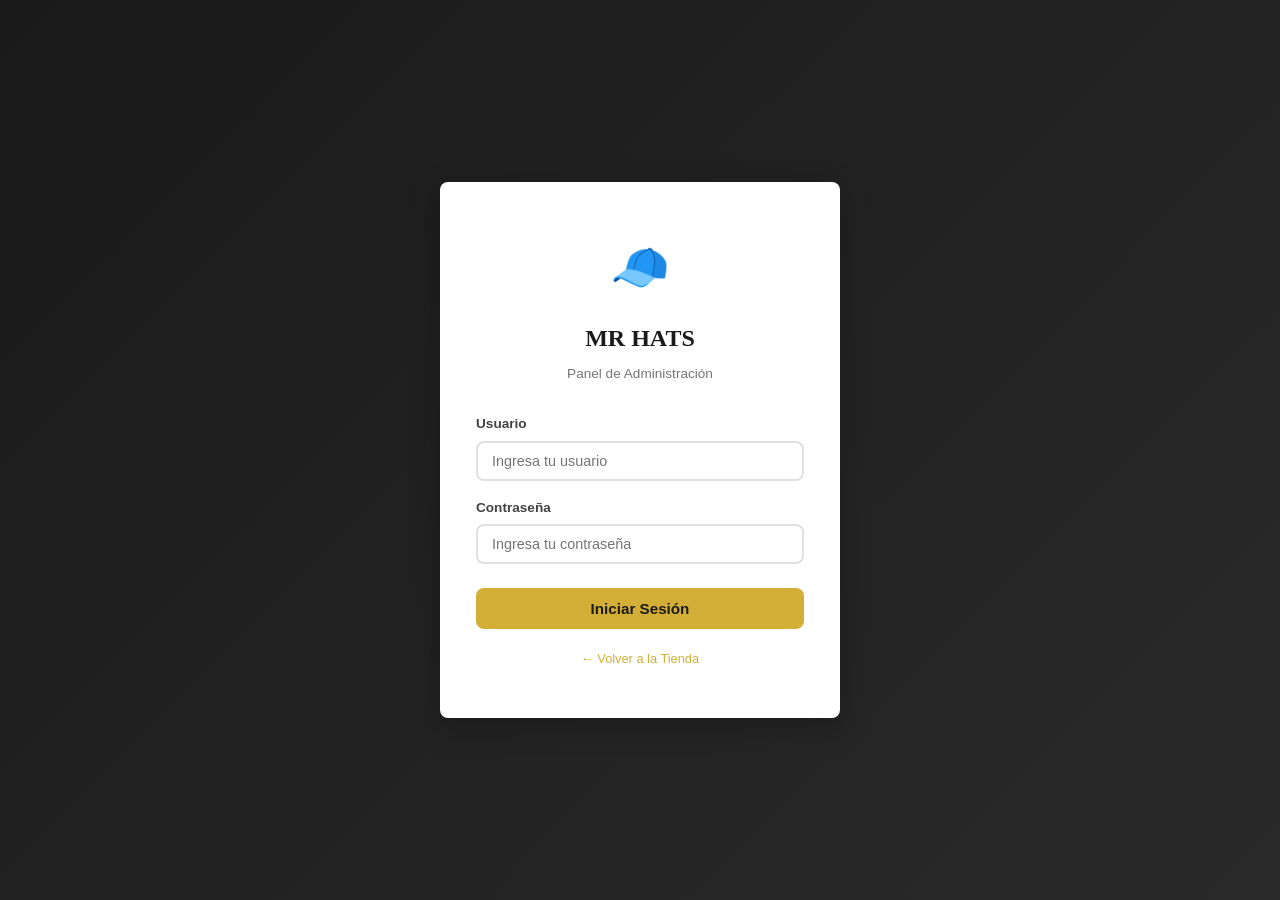
==== commit 27b508b1: "feat: Rebuild with real brands and photo upload support - Updated brands: New Era ($25), Barbas Hats" ====
--- a/admin.html
+++ b/admin.html
@@ -1,34 +1,34 @@
 <!DOCTYPE html>
-<html lang="en">
+<html lang="es">
 <head>
     <meta charset="UTF-8">
     <meta name="viewport" content="width=device-width, initial-scale=1.0">
-    <title>MR HATS - Admin Panel</title>
+    <title>MR HATS - Panel de Administración</title>
     <link rel="stylesheet" href="css/styles.css">
-    <link rel="icon" href="data:image/svg+xml,<svg xmlns='http://www.w3.org/2000/svg' viewBox='0 0 100 100'><text y='.9em' font-size='90'>🎩</text></svg>">
+    <link rel="icon" href="data:image/svg+xml,<svg xmlns='http://www.w3.org/2000/svg' viewBox='0 0 100 100'><text y='.9em' font-size='90'>🧢</text></svg>">
 </head>
 <body class="admin-body">
 
 <!-- ===== LOGIN PAGE ===== -->
 <div class="login-page" id="loginPage">
     <div class="login-box">
-        <div class="logo-icon" style="font-size:2rem;">🎩</div>
+        <div style="font-size:3rem;margin-bottom:12px;">🧢</div>
         <h2>MR HATS</h2>
-        <p class="subtitle">Admin Panel - Sign In</p>
+        <p class="subtitle">Panel de Administración</p>
         <div class="login-error" id="loginError"></div>
         <form id="loginForm">
             <div class="form-group">
-                <label for="loginUser">Username</label>
-                <input type="text" id="loginUser" required placeholder="Enter username" autocomplete="username">
-            </div>
-            <div class="form-group">
-                <label for="loginPass">Password</label>
-                <input type="password" id="loginPass" required placeholder="Enter password" autocomplete="current-password">
-            </div>
-            <button type="submit" class="btn btn-gold" style="width:100%;margin-top:8px;">Sign In</button>
+                <label for="loginUser">Usuario</label>
+                <input type="text" id="loginUser" required placeholder="Ingresa tu usuario" autocomplete="username">
+            </div>
+            <div class="form-group">
+                <label for="loginPass">Contraseña</label>
+                <input type="password" id="loginPass" required placeholder="Ingresa tu contraseña" autocomplete="current-password">
+            </div>
+            <button type="submit" class="btn btn-gold" style="width:100%;margin-top:8px;">Iniciar Sesión</button>
         </form>
         <p style="margin-top:20px;font-size:0.8rem;color:#757575;">
-            <a href="index.html" style="color:var(--gold);">&larr; Back to Store</a>
+            <a href="index.html" style="color:var(--gold);">&larr; Volver a la Tienda</a>
         </p>
     </div>
 </div>
@@ -39,7 +39,7 @@
     <!-- Sidebar -->
     <aside class="admin-sidebar">
         <div class="sidebar-brand">
-            <h3>MR HATS</h3>
+            <h3>🧢 MR HATS</h3>
             <small>Admin Panel</small>
         </div>
         <nav>
@@ -48,20 +48,20 @@
                 <span>Dashboard</span>
             </a>
             <a href="#" data-section="products">
-                <span class="nav-icon">🎩</span>
-                <span>Products</span>
+                <span class="nav-icon">🧢</span>
+                <span>Productos</span>
             </a>
             <a href="#" data-section="orders">
                 <span class="nav-icon">📦</span>
-                <span>Orders</span>
+                <span>Pedidos</span>
             </a>
             <a href="#" data-section="inventory">
                 <span class="nav-icon">📋</span>
-                <span>Inventory</span>
+                <span>Inventario</span>
             </a>
         </nav>
         <div class="sidebar-logout">
-            <button id="logoutBtn">🚪 Logout</button>
+            <button id="logoutBtn">🚪 Cerrar Sesión</button>
         </div>
     </aside>
 
@@ -70,155 +70,155 @@
 
         <div class="admin-header">
             <h2 id="adminTitle">Dashboard</h2>
-            <a href="index.html" class="btn btn-outline btn-sm">🏪 View Store</a>
-        </div>
-
-        <!-- ===== DASHBOARD SECTION ===== -->
+            <a href="index.html" class="btn btn-outline btn-sm">🏪 Ver Tienda</a>
+        </div>
+
+        <!-- ===== DASHBOARD ===== -->
         <div class="admin-section active" id="section-dashboard">
             <div class="dashboard-cards">
                 <div class="dash-card">
                     <div class="card-icon gold">💰</div>
                     <div class="card-info">
                         <h3 id="dashRevenue">$0.00</h3>
-                        <p>Total Revenue</p>
-                    </div>
-                </div>
-                <div class="dash-card">
-                    <div class="card-icon blue">🎩</div>
+                        <p>Ventas Totales</p>
+                    </div>
+                </div>
+                <div class="dash-card">
+                    <div class="card-icon blue">🧢</div>
                     <div class="card-info">
                         <h3 id="dashProducts">0</h3>
-                        <p>Total Products</p>
+                        <p>Total Productos</p>
                     </div>
                 </div>
                 <div class="dash-card">
                     <div class="card-icon green">📦</div>
                     <div class="card-info">
                         <h3 id="dashOrders">0</h3>
-                        <p>Total Orders</p>
+                        <p>Total Pedidos</p>
                     </div>
                 </div>
                 <div class="dash-card">
                     <div class="card-icon red">✅</div>
                     <div class="card-info">
                         <h3 id="dashInStock">0</h3>
-                        <p>In Stock Items</p>
+                        <p>En Stock</p>
                     </div>
                 </div>
             </div>
 
             <div class="admin-panel">
                 <div class="panel-header">
-                    <h3>Recent Orders</h3>
+                    <h3>Pedidos Recientes</h3>
                 </div>
                 <div style="overflow-x:auto;">
                     <table class="admin-table">
                         <thead>
                             <tr>
-                                <th>Order ID</th>
-                                <th>Customer</th>
+                                <th>ID Pedido</th>
+                                <th>Cliente</th>
                                 <th>Items</th>
                                 <th>Total</th>
-                                <th>Status</th>
+                                <th>Estado</th>
                             </tr>
                         </thead>
                         <tbody id="dashRecentOrders">
-                            <tr><td colspan="5" style="text-align:center;color:#757575;padding:24px;">No orders yet</td></tr>
+                            <tr><td colspan="5" style="text-align:center;color:#757575;padding:24px;">No hay pedidos aún</td></tr>
                         </tbody>
                     </table>
                 </div>
             </div>
         </div>
 
-        <!-- ===== PRODUCTS SECTION ===== -->
+        <!-- ===== PRODUCTS ===== -->
         <div class="admin-section" id="section-products">
             <div class="admin-panel">
                 <div class="panel-header">
-                    <h3>All Products</h3>
-                    <button class="btn btn-gold btn-sm" onclick="openProductForm()">+ Add Product</button>
+                    <h3>Todos los Productos</h3>
+                    <button class="btn btn-gold btn-sm" onclick="openProductForm()">+ Agregar Producto</button>
+                </div>
+                <div style="overflow-x:auto;">
+                    <table class="admin-table">
+                        <thead>
+                            <tr>
+                                <th>Foto</th>
+                                <th>Nombre</th>
+                                <th>Marca</th>
+                                <th>Categoría</th>
+                                <th>Precio</th>
+                                <th>Estado</th>
+                                <th>Acciones</th>
+                            </tr>
+                        </thead>
+                        <tbody id="productsTableBody"></tbody>
+                    </table>
+                </div>
+            </div>
+        </div>
+
+        <!-- ===== ORDERS ===== -->
+        <div class="admin-section" id="section-orders">
+            <div class="admin-panel">
+                <div class="panel-header">
+                    <h3>Todos los Pedidos</h3>
                 </div>
                 <div style="overflow-x:auto;">
                     <table class="admin-table">
                         <thead>
                             <tr>
                                 <th>ID</th>
-                                <th>Name</th>
-                                <th>Brand</th>
-                                <th>Category</th>
-                                <th>Price</th>
-                                <th>Status</th>
-                                <th>Actions</th>
+                                <th>Cliente</th>
+                                <th>Items</th>
+                                <th>Total</th>
+                                <th>Fecha</th>
+                                <th>Estado</th>
+                                <th>Actualizar</th>
                             </tr>
                         </thead>
-                        <tbody id="productsTableBody"></tbody>
+                        <tbody id="ordersTableBody"></tbody>
                     </table>
                 </div>
             </div>
         </div>
 
-        <!-- ===== ORDERS SECTION ===== -->
-        <div class="admin-section" id="section-orders">
+        <!-- ===== INVENTORY ===== -->
+        <div class="admin-section" id="section-inventory">
+            <div class="dashboard-cards" style="margin-bottom:24px;">
+                <div class="dash-card">
+                    <div class="card-icon blue">📦</div>
+                    <div class="card-info">
+                        <h3 id="invTotal">0</h3>
+                        <p>Total Productos</p>
+                    </div>
+                </div>
+                <div class="dash-card">
+                    <div class="card-icon green">✅</div>
+                    <div class="card-info">
+                        <h3 id="invInStock">0</h3>
+                        <p>En Stock</p>
+                    </div>
+                </div>
+                <div class="dash-card">
+                    <div class="card-icon red">❌</div>
+                    <div class="card-info">
+                        <h3 id="invOutOfStock">0</h3>
+                        <p>Agotados</p>
+                    </div>
+                </div>
+            </div>
             <div class="admin-panel">
                 <div class="panel-header">
-                    <h3>All Orders</h3>
+                    <h3>Estado del Inventario</h3>
                 </div>
                 <div style="overflow-x:auto;">
                     <table class="admin-table">
                         <thead>
                             <tr>
-                                <th>Order ID</th>
-                                <th>Customer</th>
-                                <th>Items</th>
-                                <th>Total</th>
-                                <th>Date</th>
-                                <th>Status</th>
-                                <th>Update</th>
-                            </tr>
-                        </thead>
-                        <tbody id="ordersTableBody"></tbody>
-                    </table>
-                </div>
-            </div>
-        </div>
-
-        <!-- ===== INVENTORY SECTION ===== -->
-        <div class="admin-section" id="section-inventory">
-            <div class="dashboard-cards" style="margin-bottom:24px;">
-                <div class="dash-card">
-                    <div class="card-icon blue">📦</div>
-                    <div class="card-info">
-                        <h3 id="invTotal">0</h3>
-                        <p>Total Products</p>
-                    </div>
-                </div>
-                <div class="dash-card">
-                    <div class="card-icon green">✅</div>
-                    <div class="card-info">
-                        <h3 id="invInStock">0</h3>
-                        <p>In Stock</p>
-                    </div>
-                </div>
-                <div class="dash-card">
-                    <div class="card-icon red">❌</div>
-                    <div class="card-info">
-                        <h3 id="invOutOfStock">0</h3>
-                        <p>Out of Stock</p>
-                    </div>
-                </div>
-            </div>
-            <div class="admin-panel">
-                <div class="panel-header">
-                    <h3>Inventory Status</h3>
-                </div>
-                <div style="overflow-x:auto;">
-                    <table class="admin-table">
-                        <thead>
-                            <tr>
-                                <th></th>
-                                <th>Product</th>
-                                <th>Brand</th>
-                                <th>Category</th>
-                                <th>Price</th>
-                                <th>Stock Status</th>
+                                <th>Foto</th>
+                                <th>Producto</th>
+                                <th>Marca</th>
+                                <th>Categoría</th>
+                                <th>Precio</th>
+                                <th>Estado Stock</th>
                             </tr>
                         </thead>
                         <tbody id="inventoryTableBody"></tbody>
@@ -233,69 +233,76 @@
 <!-- ===== PRODUCT FORM MODAL ===== -->
 <div class="admin-form-modal" id="productFormModal">
     <div class="modal">
-        <h3 id="productFormTitle">Add Product</h3>
+        <h3 id="productFormTitle">Agregar Producto</h3>
         <form id="productForm">
+            <!-- Image Upload Section -->
+            <div class="image-upload-section">
+                <label>Foto del Producto</label>
+                <div class="image-upload-area" id="imageUploadArea" onclick="document.getElementById('pImageFile').click()">
+                    <div class="upload-placeholder" id="uploadPlaceholder">
+                        <span style="font-size:2.5rem;">📷</span>
+                        <p>Click para subir foto</p>
+                        <small>JPG, PNG, WebP (máx 2MB)</small>
+                    </div>
+                    <img id="imagePreview" class="image-preview" style="display:none;">
+                </div>
+                <input type="file" id="pImageFile" accept="image/*" style="display:none;" onchange="handleImageUpload(event)">
+                <div style="display:flex;gap:8px;margin-top:8px;">
+                    <button type="button" class="btn btn-sm btn-outline" onclick="document.getElementById('pImageFile').click()">📷 Subir Foto</button>
+                    <button type="button" class="btn btn-sm btn-danger" onclick="removeImage()" id="removeImageBtn" style="display:none;">🗑 Quitar Foto</button>
+                </div>
+                <input type="hidden" id="pImage" value="">
+            </div>
+
             <div class="form-row">
                 <div class="form-group">
-                    <label for="pName">Product Name *</label>
-                    <input type="text" id="pName" required placeholder="Hat name">
+                    <label for="pName">Nombre del Producto *</label>
+                    <input type="text" id="pName" required placeholder="Ej: 59FIFTY Fitted Black">
                 </div>
                 <div class="form-group">
-                    <label for="pBrand">Brand *</label>
-                    <select id="pBrand">
-                        <option value="New Era">New Era</option>
-                        <option value="Stetson">Stetson</option>
-                        <option value="Resistol">Resistol</option>
-                        <option value="Ariat">Ariat</option>
-                        <option value="Bailey">Bailey</option>
-                        <option value="Charlie 1 Horse">Charlie 1 Horse</option>
-                        <option value="Larry Mahan">Larry Mahan</option>
+                    <label for="pBrand">Marca *</label>
+                    <select id="pBrand" onchange="autoPriceAdmin()">
+                        <option value="New Era">New Era ($25.00)</option>
+                        <option value="Barbas Hats">Barbas Hats ($49.99)</option>
+                        <option value="Dandy Hats">Dandy Hats ($49.99)</option>
+                        <option value="Innedit">Innedit ($49.99)</option>
+                        <option value="BigBoss">BigBoss ($49.99)</option>
+                        <option value="Cash Money">Cash Money ($49.99)</option>
                     </select>
                 </div>
             </div>
             <div class="form-row">
                 <div class="form-group">
-                    <label for="pCategory">Category *</label>
+                    <label for="pCategory">Categoría *</label>
                     <select id="pCategory">
-                        <option value="Western">Western</option>
-                        <option value="Baseball/Snapback">Baseball/Snapback</option>
-                        <option value="Dress">Dress</option>
-                        <option value="Straw">Straw</option>
-                        <option value="Felt">Felt</option>
+                        <option value="Fitted">Fitted</option>
+                        <option value="Snapback">Snapback</option>
+                        <option value="Premium">Premium</option>
+                        <option value="Colaboración">Colaboración</option>
                     </select>
                 </div>
                 <div class="form-group">
-                    <label for="pPrice">Price ($) *</label>
+                    <label for="pPrice">Precio ($) *</label>
                     <input type="number" id="pPrice" step="0.01" min="0" required placeholder="25.00">
                 </div>
             </div>
-            <div class="form-row">
-                <div class="form-group">
-                    <label for="pColor">Color</label>
-                    <input type="text" id="pColor" placeholder="Black, Navy, etc.">
-                </div>
-                <div class="form-group">
-                    <label for="pImage">Emoji Icon</label>
-                    <select id="pImage">
-                        <option value="🧢">🧢 Baseball Cap</option>
-                        <option value="🤠">🤠 Cowboy Hat</option>
-                        <option value="🎩">🎩 Top/Dress Hat</option>
-                    </select>
-                </div>
-            </div>
-            <div class="form-group">
-                <label for="pDescription">Description</label>
-                <textarea id="pDescription" rows="3" placeholder="Product description..."></textarea>
+            <div class="form-group">
+                <label for="pColor">Color</label>
+                <input type="text" id="pColor" placeholder="Negro, Dorado, etc.">
+            </div>
+            <div class="form-group">
+                <label for="pDescription">Descripción</label>
+                <textarea id="pDescription" rows="3" placeholder="Descripción detallada del producto..."></textarea>
             </div>
             <div class="form-group">
                 <label style="display:flex;align-items:center;gap:8px;cursor:pointer;">
                     <input type="checkbox" id="pInStock" checked style="width:auto;">
-                    In Stock
+                    En Stock
                 </label>
             </div>
             <div style="display:flex;gap:12px;margin-top:8px;">
-                <button type="submit" class="btn btn-gold" style="flex:1;">Save Product</button>
-                <button type="button" class="btn btn-outline" style="flex:1;" onclick="closeProductForm()">Cancel</button>
+                <button type="submit" class="btn btn-gold" style="flex:1;">Guardar Producto</button>
+                <button type="button" class="btn btn-outline" style="flex:1;" onclick="closeProductForm()">Cancelar</button>
             </div>
         </form>
     </div>
--- a/css/styles.css
+++ b/css/styles.css
@@ -295,6 +295,56 @@
   50% { transform: translateY(-15px); }
 }
 
+/* ===== BRANDS BAR ===== */
+.brands-bar {
+  background: var(--primary);
+  padding: 18px 0;
+  border-bottom: 2px solid var(--gold);
+}
+.brands-scroll {
+  display: flex;
+  align-items: center;
+  justify-content: center;
+  gap: 24px;
+  flex-wrap: wrap;
+}
+.brand-tag {
+  color: var(--gold);
+  font-weight: 700;
+  font-size: 0.8rem;
+  letter-spacing: 3px;
+  white-space: nowrap;
+  opacity: 0.9;
+}
+
+/* ===== HERO PRICES ===== */
+.hero-prices {
+  display: flex;
+  gap: 16px;
+  margin-bottom: 24px;
+  flex-wrap: wrap;
+}
+.price-tag {
+  background: rgba(212,175,55,0.1);
+  border: 2px solid var(--gold);
+  border-radius: var(--radius);
+  padding: 12px 24px;
+  text-align: center;
+}
+.price-label {
+  display: block;
+  font-size: 0.8rem;
+  color: var(--gray-300);
+  margin-bottom: 2px;
+}
+.price-amount {
+  display: block;
+  font-size: 2rem;
+  font-weight: 900;
+  color: var(--gold);
+  font-family: var(--font-heading);
+}
+
 /* ===== FEATURES BAR ===== */
 .features-bar {
   background: var(--white);
@@ -950,3 +1000,90 @@
 
 .admin-section { display: none; }
 .admin-section.active { display: block; }
+
+/* ===== PRODUCT IMAGES ===== */
+.product-img {
+  width: 100%;
+  height: 100%;
+  object-fit: cover;
+  position: absolute;
+  top: 0; left: 0;
+}
+.product-emoji {
+  font-size: 5rem;
+  opacity: 0.8;
+}
+.product-emoji.img-large { font-size: 6rem; }
+
+.cart-thumb {
+  width: 50px;
+  height: 50px;
+  border-radius: 8px;
+  object-fit: cover;
+  flex-shrink: 0;
+}
+
+/* ===== ADMIN THUMBNAILS ===== */
+.admin-thumb {
+  width: 48px;
+  height: 48px;
+  border-radius: 8px;
+  object-fit: cover;
+  border: 2px solid var(--gray-200);
+}
+.admin-thumb-emoji {
+  display: inline-flex;
+  align-items: center;
+  justify-content: center;
+  width: 48px;
+  height: 48px;
+  background: var(--gray-100);
+  border-radius: 8px;
+  font-size: 1.5rem;
+  border: 2px solid var(--gray-200);
+}
+
+/* ===== ADMIN IMAGE UPLOAD ===== */
+.image-upload-section {
+  margin-bottom: 20px;
+}
+.image-upload-section > label {
+  display: block;
+  font-size: 0.85rem;
+  font-weight: 600;
+  margin-bottom: 8px;
+  color: var(--gray-800);
+}
+.image-upload-area {
+  width: 100%;
+  height: 200px;
+  border: 2px dashed var(--gray-300);
+  border-radius: var(--radius);
+  display: flex;
+  align-items: center;
+  justify-content: center;
+  cursor: pointer;
+  overflow: hidden;
+  background: var(--gray-100);
+  transition: all var(--transition);
+  position: relative;
+}
+.image-upload-area:hover {
+  border-color: var(--gold);
+  background: rgba(212,175,55,0.05);
+}
+.upload-placeholder {
+  display: flex;
+  flex-direction: column;
+  align-items: center;
+  gap: 8px;
+  color: var(--gray-600);
+}
+.upload-placeholder p { font-weight: 600; font-size: 0.9rem; }
+.upload-placeholder small { font-size: 0.75rem; color: var(--gray-300); }
+.image-preview {
+  width: 100%;
+  height: 100%;
+  object-fit: contain;
+  background: var(--gray-100);
+}
